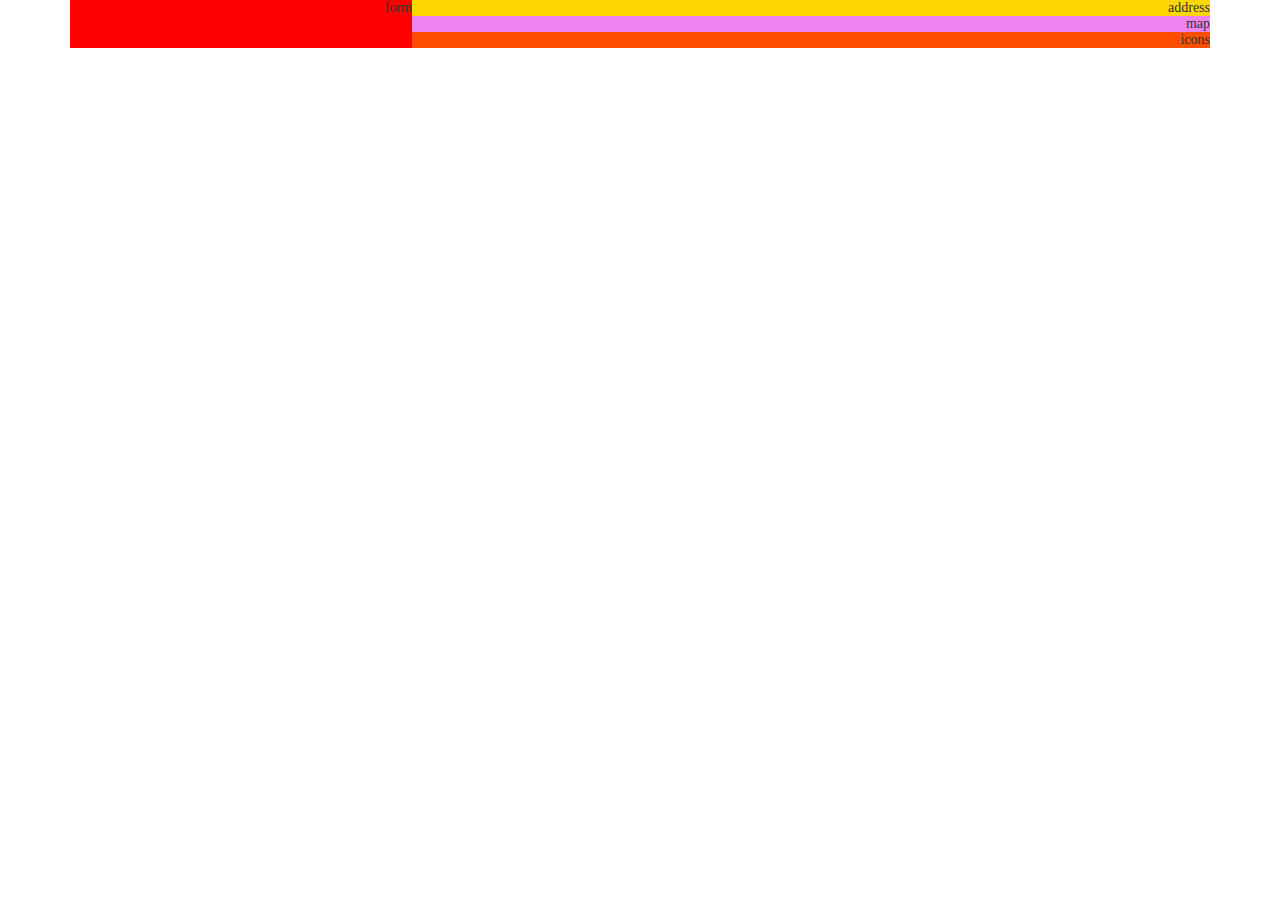
==== index.html @ a0e5b7f8 "contact-us layout  styled" ====
<!DOCTYPE html>
<html lang="en" dir="rtl">
  <head>
    <meta charset="UTF-8" />
    <meta http-equiv="X-UA-Compatible" content="IE=edge" />
    <meta name="viewport" content="width=device-width, initial-scale=1.0" />
    <link rel="stylesheet" href="./css/fonts.css" />
    <link rel="stylesheet" href="./css/style.css" />
    <title>TAPSI project</title>
  </head>
  <body>
    <section class="contact-us container">
      <div class="contact-us__form">form</div>
      <div class="contact-us__map">map</div>
      <div class="contact-us__address">address</div>
      <div class="contact-us__icons">icons</div>
    </section>
  </body>
</html>
---- css/fonts.css ----
@font-face {
    font-family: "vazir";
    font-weight: 400;
    font-style: normal;
    src: url("/assets/fonts/Vazir.woff") format("woff");
  }
  
  @font-face {
    font-family: "vazir";
    font-weight: 700;
    font-style: normal;
    src: url("/assets/fonts/Vazir-Bold.woff") format("woff");
  }

  body,button{
      font-weight: 'Vazir';
  }
---- css/style.css ----
/* RESET */
*,
*::after,
*::before {
  margin: 0;
  padding: 0;
  box-sizing: border-box;
}
:root {
  --color-navbar: #f8f8f8;
  --color-typography-logo: #545454;
  --color-primary: #ff5722;
  --color-primary-light: #ff7a50;
  --color-secondary-light: #fff6f2;
  --color-secondary-dark: #ffa589;
  --color-white: #ffffff;
  --color-body: #333333;
  --color-headings: #000000;
}
html {
  font-size: 62.5%;
}

/* UTILITY */
body {
  color: var(--color-body);
  font-size: 1.4rem;
}
h1,
h2,
h3 {
  color: var(--color-headings);
}
h1 {
  font-size: 2.5rem;
}
h2 {
  font-size: 2.2rem;
}
@media (min-width: 1024) {
  body {
    font-size: 1.8rem;
  }
  h1 {
    font-size: 5rem;
  }
  h2 {
    font-size: 2.5rem;
  }
}

/* BUTTONS */
.btn {
  outline: none;
  border: 0;
  font-size: 1.4rem;
  padding: 1.9rem 2.4rem;
  cursor: pointer;
  border-radius: 8px;
  text-align: center;
  white-space: nowrap;
}
.btn--primary {
  background-color: var(--color-primary);
  color: var(--color-white);
}
.btn--secondary {
  background-color: var(--color-secondary-dark);
  color: var(--color-white);
}
.btn--block {
  width: 100%;
  font-size: 1.6rem;
}

@media screen and (min-width: 1024px) {
  .btn {
    font-size: 1.6rem;
  }
  .btn--block {
    font-size: 1.8rem;
  }
}

/* BADGE */
.badge {
  display: inline-block;
  font-size: 1.2rem;
  font-weight: 500;
  border: 2px solid;
  border-radius: 32px;
  padding: 1rem 1.5rem;
  line-height: 2rem;
  text-align: right;
  text-transform: uppercase;
}
.badge--primary {
  background-color: #fe4e00;
  color: var(--color-white);
  border-color: #ff7a50;
}
.badge--secondary {
  background-color: #fff6f2;
  color: var(--color-primary);
  border-color: #fe4e00;
}

@media screen and (min-width: 1024px) {
  .badge {
    font-size: 1.4rem;
  }
}

/* LISTS */
.list {
  list-style: none;
  font-family: 'vazir';
}
.list--inline .list__item {
  display: inline-block;
  font-size: 1.5rem;
  text-align: right;
  color: #545454;
  font-weight: 700;
  line-height: 2.1rem;
  margin-left: 2rem;
}

/* .list--tick .list__item::before{
    content: '';
    background: url(../assets/images/Tick-Square.svg) no-repeat;
    height: 20px;
    width: 20px;
    padding-right: 3rem;
} */

.list--tick .list__item {
  font-size: 1.8rem;
  color: #444242;
  text-align: right;
  font-weight: 500;
  line-height: 3.6rem;
  margin-bottom: 1.5rem;
  background: url(../assets/images/Tick-Square.svg) no-repeat right center;
  padding-right: 3rem;
}
@media screen and (min-width: 1024px) {
  .list--tick .list__item {
    margin-bottom: 2rem;
  }
}

/* PLANS */
.block-plan {
  display: grid;
  gap: 10.8rem 5rem;
  justify-content: center;
  grid-template-columns: repeat(auto-fit, minmax(250px, 320px));
  margin-top: 5rem;
}
.plan {
  transition: all 0.3s ease-in;
}
.plan--papular {
  margin-top: -30px;
}
.plan:hover {
  transform: scale(1.05);
}

.plan--primary .card__header {
  background-color: var(--color-primary-light);
}

.card {
  border-radius: 20px;
  overflow: hidden;
  font-family: 'vazir';
  line-height: 3.6rem;
}
.card__header,
.card__body {
  padding: 3.4rem 2.2rem;
}
.card__header {
  background-color: var(--color-secondary-dark);
  color: var(--color-white);
}
.card__body {
  background-color: var(--color-secondary-light);
}
.card__body .btn {
  margin-top: 10rem;
}

.plan__introduction {
  display: flex;
  justify-content: space-between;
  margin-bottom: 1rem;
}
.plan__name {
  font-size: 1.8rem;
}
.plan__price {
  font-size: 3rem;
}
.plan__billing-cycle {
  font-size: 1.4rem;
}
.plan__description {
  display: block;
  margin-top: 2rem;
  font-size: 1.8rem;
}

/* container */
.container {
  max-width: 1140px;
  margin: 0 auto;
}

/* feature */
.feature {
  display: grid;
  font-family: 'vazir';
  text-align: right;
}
.feature__title {
  font-weight: 700;
  line-height: 3.1rem;
  margin-bottom: 2rem;
}
.feature__text {
  font-weight: 400;
  line-height: 2.8rem;
}
.feature__detail {
  margin-top: 3.8rem;
  height: 100%;
}
.feature__detail .btn {
  padding: 1.6rem 3rem;
  margin-top: 2.5rem;
}
.feature__image {
  display: flex;
  justify-content: center;
}
.feature__image > img {
  width: 70%;
  height: auto;
}
@media screen and (min-width: 1024px) {
  .feature {
    grid-template-columns: repeat(2, 1fr);
    column-gap: 1.1rem;
  }
  .feature__detail {
    margin: 0;
    order: 1;
    display: flex;
    justify-content: center;
    flex-direction: column;
  }
  .feature__title {
    line-height: 5rem;
    margin-bottom: 2rem;
  }
  .feature__text {
    font-weight: 500;
    line-height: 3.6rem;
  }
  .feature__image {
    order: 2;
  }
  .feature__image > img {
    width: 100%;
    height: auto;
  }
  .feature__detail .btn {
    width: 50%;
  }
}

/* contact us */
.contact-us {
  display: grid;
  background-color: #ccc;
  grid-template-rows: 1fr 1fr;
  grid-template-areas:
    'icons'
    'address'
    'form';
}
.contact-us__form {
  background-color: red;
  grid-area: form;
}
.contact-us__map {
  background-color: violet;
  display: none;
  grid-area: map;
}
.contact-us__icons {
  background-color: #fe4e00;
  grid-area: icons;
}
.contact-us__address {
  background-color: gold;
  grid-area: address;
}

@media screen and (min-width: 1024px) {
  .contact-us {
    grid-template-columns: 70fr 30fr;
    grid-template-areas:
      'address form'
      'map form'
      'icons form';
  }
  .contact-us__map {
    display: block;
  }
}
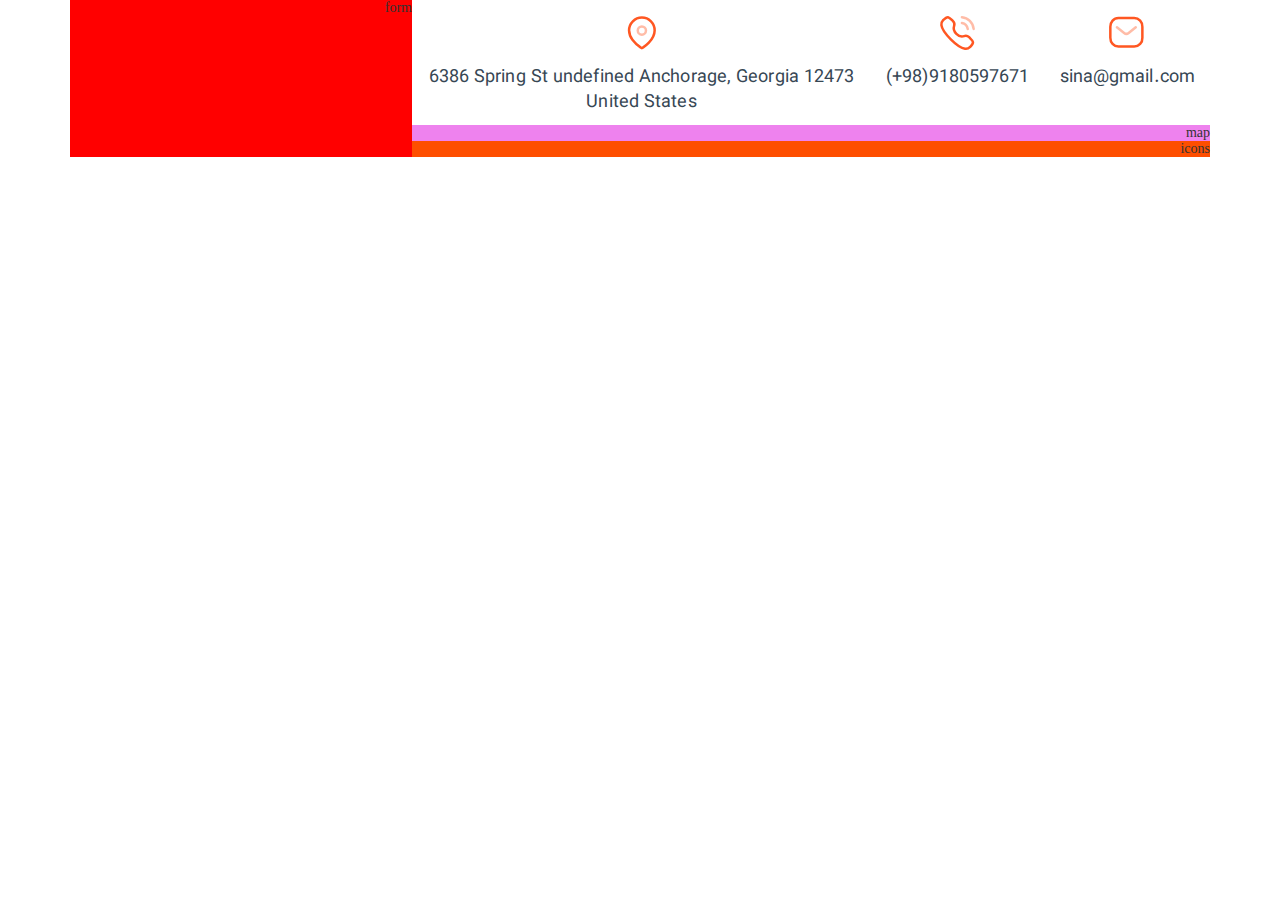
==== commit 536353a2: "contact-us__icons  styled" ====
--- a/index.html
+++ b/index.html
@@ -12,8 +12,38 @@
     <section class="contact-us container">
       <div class="contact-us__form">form</div>
       <div class="contact-us__map">map</div>
-      <div class="contact-us__address">address</div>
-      <div class="contact-us__icons">icons</div>
+      <div class="contact-us__icons">
+        <div class="icon-holder">
+          <span class="icon-container">
+            <svg class="icon">
+              <use xlink:href="./assets/images/svg-sprite.svg#Message"></use>
+            </svg>
+          </span>
+          <span class="icon-holder__label">sina@gmail.com</span>
+        </div>
+
+        <div class="icon-holder">
+          <span class="icon-container">
+            <svg class="icon">
+              <use xlink:href="./assets/images/svg-sprite.svg#Calling"></use>
+            </svg>
+          </span>
+          <span dir="ltr" class="icon-holder__label">(+98)9180597671</span>
+        </div>
+
+        <div class="icon-holder">
+          <span class="icon-container">
+            <svg class="icon">
+              <use xlink:href="./assets/images/svg-sprite.svg#Location"></use>
+            </svg>
+          </span>
+          <span dir="ltr" class="icon-holder__label"
+            >6386 Spring St undefined Anchorage, Georgia 12473 United
+            States</span
+          >
+        </div>
+      </div>
+      <div class="contact-us__socials">icons</div>
     </section>
   </body>
 </html>
--- a/css/fonts.css
+++ b/css/fonts.css
@@ -1,17 +1,32 @@
 @font-face {
-    font-family: "vazir";
-    font-weight: 400;
-    font-style: normal;
-    src: url("/assets/fonts/Vazir.woff") format("woff");
-  }
-  
-  @font-face {
-    font-family: "vazir";
-    font-weight: 700;
-    font-style: normal;
-    src: url("/assets/fonts/Vazir-Bold.woff") format("woff");
-  }
+  font-family: 'vazir';
+  font-weight: 400;
+  font-style: normal;
+  src: url('/assets/fonts/Vazir.woff') format('woff');
+}
 
-  body,button{
-      font-weight: 'Vazir';
-  }+@font-face {
+  font-family: 'vazir';
+  font-weight: 700;
+  font-style: normal;
+  src: url('/assets/fonts/Vazir-Bold.woff') format('woff');
+}
+
+body,
+button {
+  font-weight: 'Vazir';
+}
+@font-face {
+  font-family: 'Graphik Web Regular';
+  src: url('//db.onlinewebfonts.com/t/105007d99d9df64c50cc24d696d79555.eot');
+  src: url('//db.onlinewebfonts.com/t/105007d99d9df64c50cc24d696d79555.eot?#iefix')
+      format('embedded-opentype'),
+    url('//db.onlinewebfonts.com/t/105007d99d9df64c50cc24d696d79555.woff2')
+      format('woff2'),
+    url('//db.onlinewebfonts.com/t/105007d99d9df64c50cc24d696d79555.woff')
+      format('woff'),
+    url('//db.onlinewebfonts.com/t/105007d99d9df64c50cc24d696d79555.ttf')
+      format('truetype'),
+    url('//db.onlinewebfonts.com/t/105007d99d9df64c50cc24d696d79555.svg#Graphik Web Regular')
+      format('svg');
+}
--- a/css/style.css
+++ b/css/style.css
@@ -285,11 +285,11 @@
 /* contact us */
 .contact-us {
   display: grid;
-  background-color: #ccc;
-  grid-template-rows: 1fr 1fr;
+  background-color: var(--color-white);
+  grid-template-columns: 1fr;
   grid-template-areas:
+    'social'
     'icons'
-    'address'
     'form';
 }
 .contact-us__form {
@@ -301,24 +301,75 @@
   display: none;
   grid-area: map;
 }
+.contact-us__socials {
+  background-color: #fe4e00;
+  grid-area: social;
+}
 .contact-us__icons {
-  background-color: #fe4e00;
+  display: flex;
+  flex-direction: column;
   grid-area: icons;
 }
-.contact-us__address {
-  background-color: gold;
-  grid-area: address;
+.icon-holder {
+  display: flex;
+  flex-direction: row-reverse;
+  justify-content: end;
+  align-items: center;
+}
+.icon-holder__label {
+  margin-left: 1rem;
+  font-size: 1.6rem;
+  line-height: 2.3rem;
+  font-family: 'Graphik Web Regular';
+  letter-spacing: 0.1px;
+  color: #374754;
 }
 
 @media screen and (min-width: 1024px) {
   .contact-us {
     grid-template-columns: 70fr 30fr;
     grid-template-areas:
-      'address form'
+      'icons form'
       'map form'
-      'icons form';
+      'social form';
   }
   .contact-us__map {
     display: block;
   }
-}
+
+  .contact-us__icons {
+    flex-direction: row;
+    justify-content: space-between;
+  }
+  .icon-holder {
+    flex-direction: column;
+    justify-content: center;
+    align-items: center;
+  }
+  .icon-holder__label {
+    margin-left: 0;
+    font-size: 1.8rem;
+    line-height: 2.5rem;
+    font-family: 'Vazir';
+    text-align: center;
+    min-height: 6rem;
+    padding: 0 1.5rem;
+  }
+}
+
+/* icons */
+
+.icon {
+  height: 40px;
+  width: 40px;
+}
+.icon-container {
+  display: flex;
+  justify-content: center;
+  align-items: center;
+  height: 65px;
+  width: 65px;
+  border-radius: 100%;
+  cursor: pointer;
+  background-color: var(--color-white);
+}
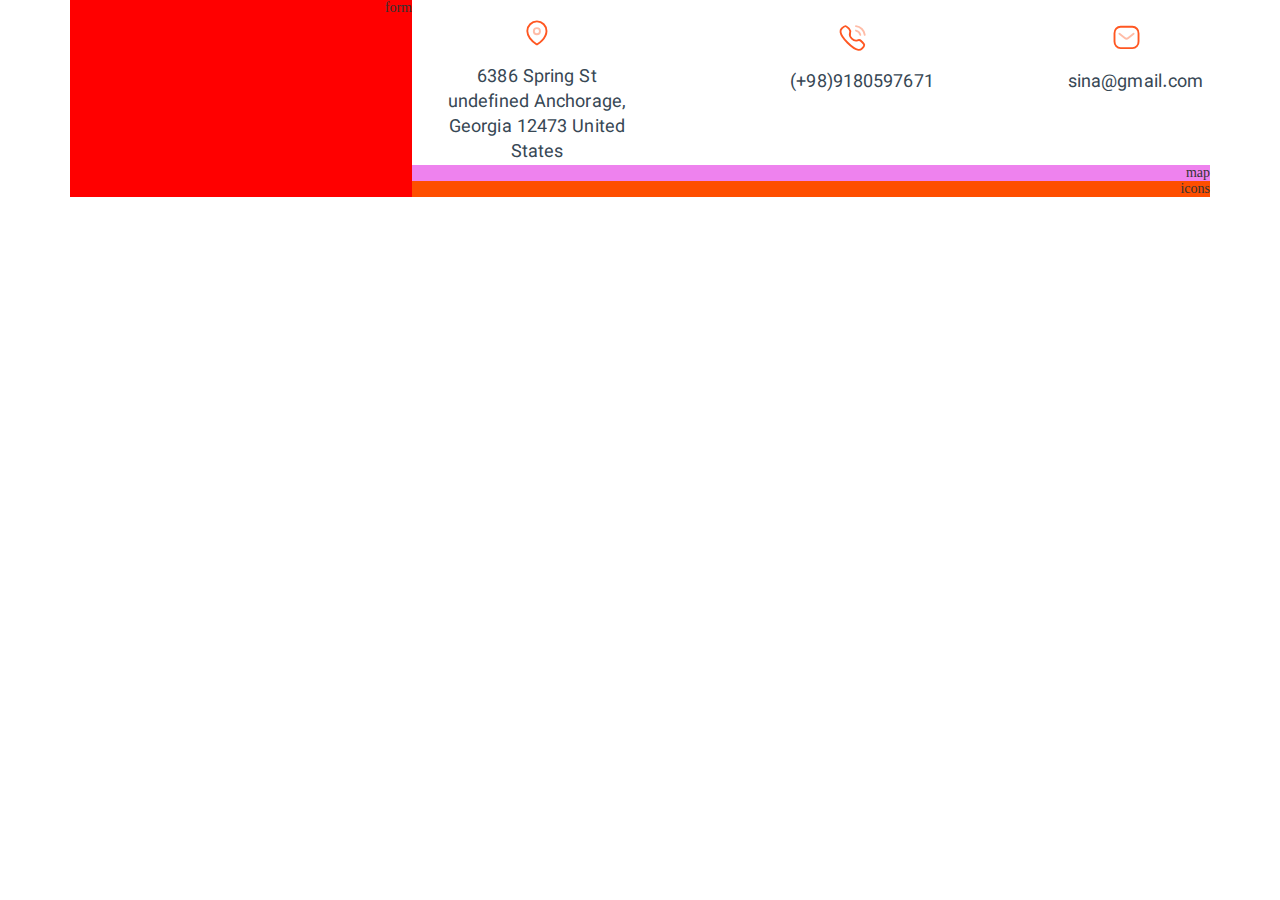
==== commit 66e87da4: "contact-us__icons  styled 2" ====
--- a/index.html
+++ b/index.html
@@ -19,7 +19,7 @@
               <use xlink:href="./assets/images/svg-sprite.svg#Message"></use>
             </svg>
           </span>
-          <span class="icon-holder__label">sina@gmail.com</span>
+          <span class="icon-holder__label" dir="ltr" >sina@gmail.com</span>
         </div>
 
         <div class="icon-holder">
--- a/css/style.css
+++ b/css/style.css
@@ -318,6 +318,7 @@
 }
 .icon-holder__label {
   margin-left: 1rem;
+  width: 90%;
   font-size: 1.6rem;
   line-height: 2.3rem;
   font-family: 'Graphik Web Regular';
@@ -352,16 +353,18 @@
     line-height: 2.5rem;
     font-family: 'Vazir';
     text-align: center;
-    min-height: 6rem;
+    min-height: 9rem;
     padding: 0 1.5rem;
+    display: block;
+    max-width: 250px;
   }
 }
 
 /* icons */
 
 .icon {
-  height: 40px;
-  width: 40px;
+  height: 30px;
+  width: 30px;
 }
 .icon-container {
   display: flex;
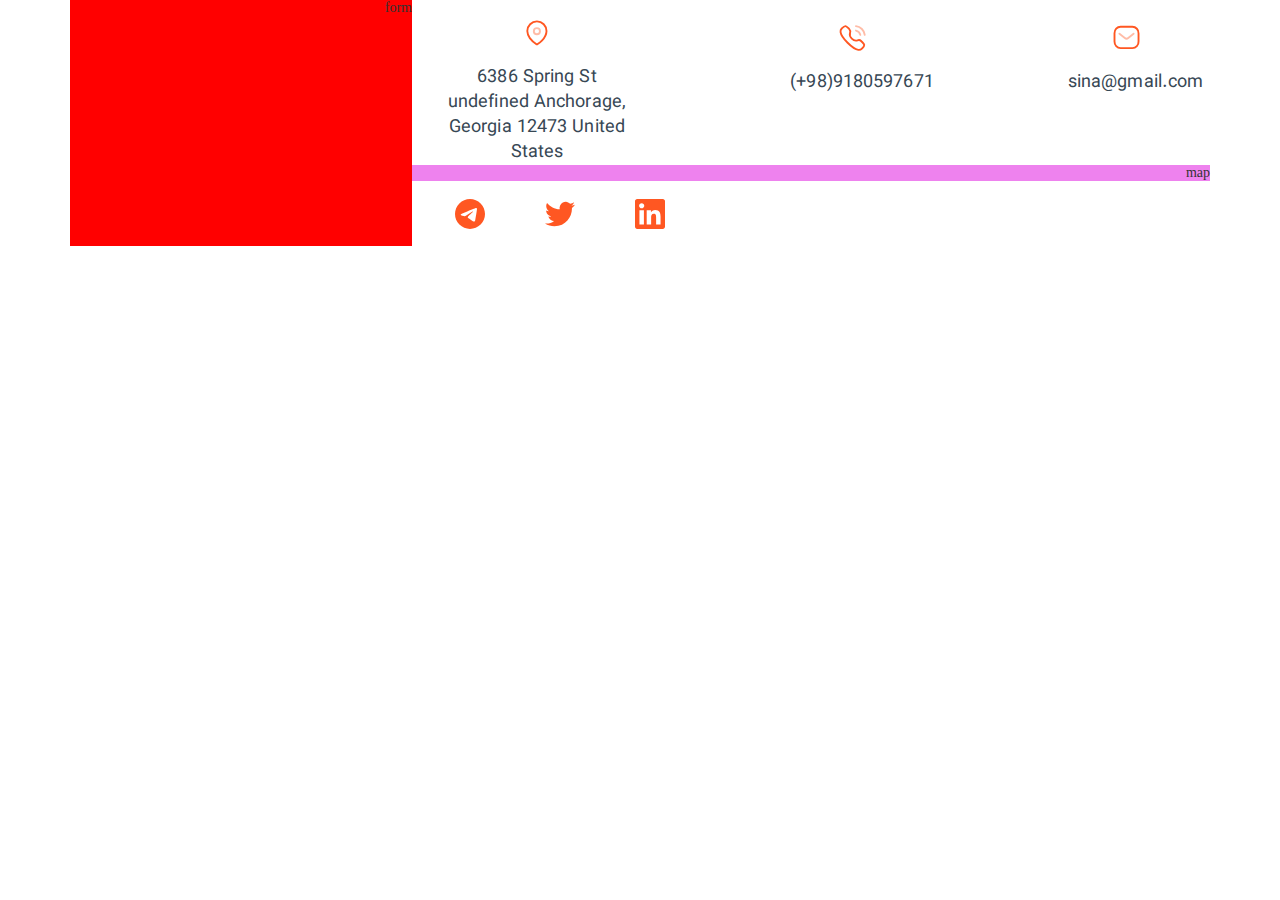
==== commit 4d74a9b8: "contact-us__socials  styled" ====
--- a/index.html
+++ b/index.html
@@ -19,7 +19,7 @@
               <use xlink:href="./assets/images/svg-sprite.svg#Message"></use>
             </svg>
           </span>
-          <span class="icon-holder__label" dir="ltr" >sina@gmail.com</span>
+          <span class="icon-holder__label" dir="ltr">sina@gmail.com</span>
         </div>
 
         <div class="icon-holder">
@@ -43,7 +43,21 @@
           >
         </div>
       </div>
-      <div class="contact-us__socials">icons</div>
+      <div class="contact-us__socials">
+        <span class="icon-container">
+          <svg class="icon">
+            <use xlink:href="./assets/images/svg-sprite.svg#linkedin"></use>
+          </svg> </span
+        ><span class="icon-container">
+          <svg class="icon">
+            <use xlink:href="./assets/images/svg-sprite.svg#twitter"></use>
+          </svg> </span
+        ><span class="icon-container">
+          <svg class="icon">
+            <use xlink:href="./assets/images/svg-sprite.svg#telegram"></use>
+          </svg>
+        </span>
+      </div>
     </section>
   </body>
 </html>
--- a/css/style.css
+++ b/css/style.css
@@ -301,9 +301,15 @@
   display: none;
   grid-area: map;
 }
+
 .contact-us__socials {
-  background-color: #fe4e00;
   grid-area: social;
+  display: flex;
+  justify-content: center;
+  margin-bottom: 8rem;
+}
+.contact-us__socials .icon-container {
+  margin-left: 2.5rem;
 }
 .contact-us__icons {
   display: flex;
@@ -358,6 +364,13 @@
     display: block;
     max-width: 250px;
   }
+
+  .contact-us__socials {
+    grid-area: social;
+    display: flex;
+    justify-content: flex-end;
+    margin-bottom: 0;
+  }
 }
 
 /* icons */
@@ -374,5 +387,5 @@
   width: 65px;
   border-radius: 100%;
   cursor: pointer;
-  background-color: var(--color-white);
-}
+  background-color: transparent;
+}
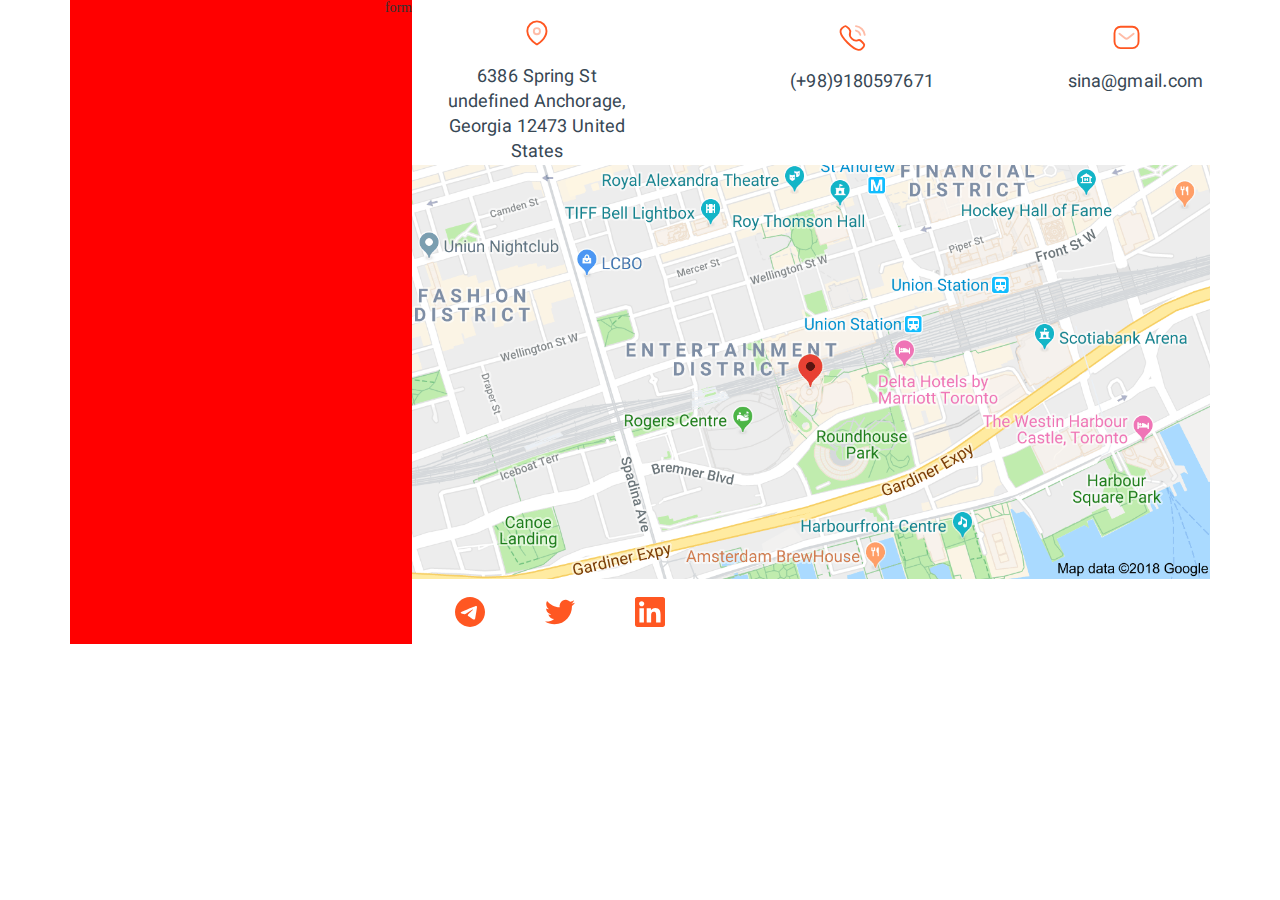
==== commit bbf4922f: "contact-us__map  styled" ====
--- a/index.html
+++ b/index.html
@@ -11,7 +11,9 @@
   <body>
     <section class="contact-us container">
       <div class="contact-us__form">form</div>
-      <div class="contact-us__map">map</div>
+      <div class="contact-us__map">
+        <img src="./assets/images/map.png" alt="" />
+      </div>
       <div class="contact-us__icons">
         <div class="icon-holder">
           <span class="icon-container">
--- a/css/style.css
+++ b/css/style.css
@@ -297,7 +297,6 @@
   grid-area: form;
 }
 .contact-us__map {
-  background-color: violet;
   display: none;
   grid-area: map;
 }
@@ -341,7 +340,13 @@
       'social form';
   }
   .contact-us__map {
-    display: block;
+    display: flex;
+    justify-content: center;
+    justify-items: center;
+  }
+  .contact-us__map img{
+    width: 100%;
+    height: auto;
   }
 
   .contact-us__icons {
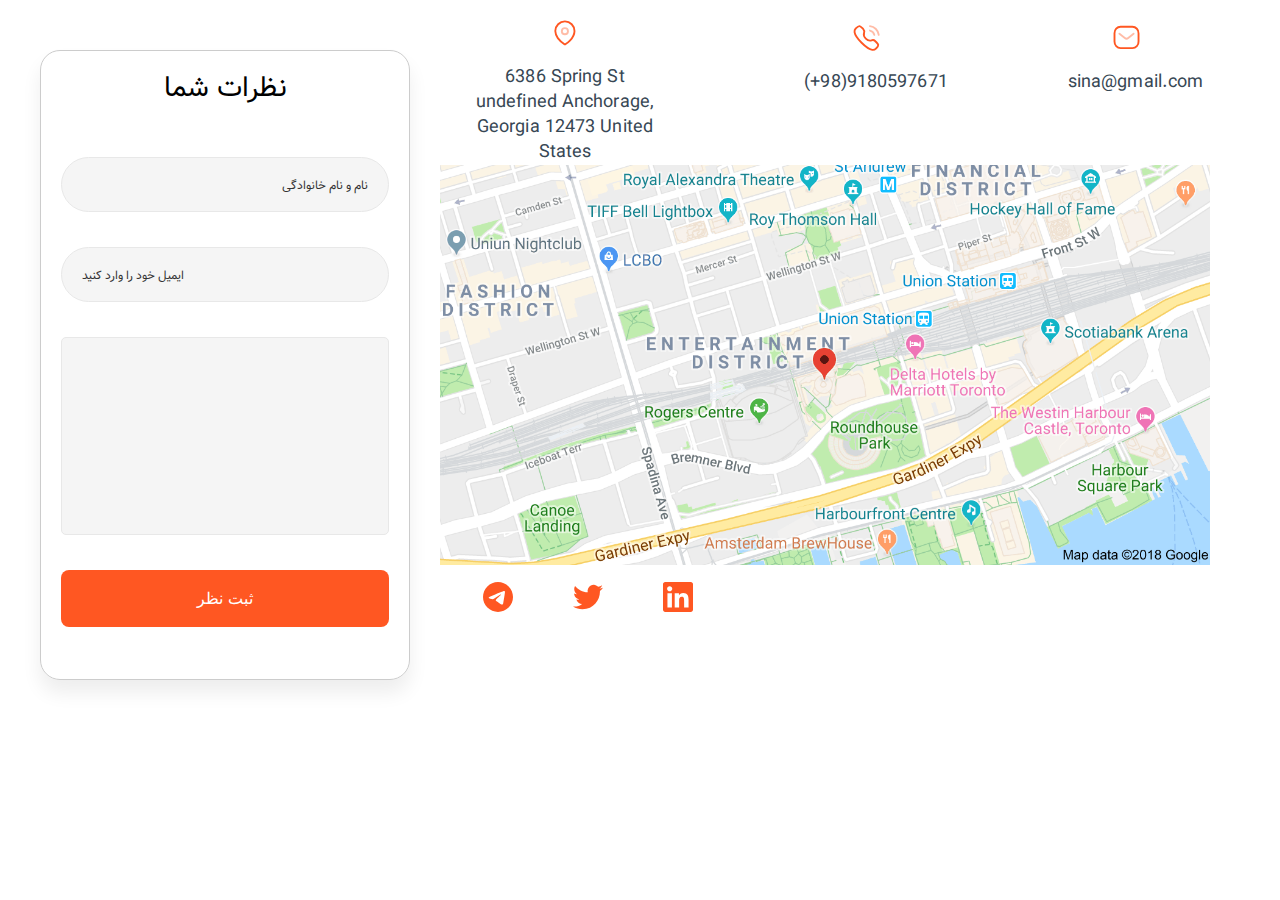
==== commit 2b1619bd: "contact-us__form  styled" ====
--- a/index.html
+++ b/index.html
@@ -10,7 +10,21 @@
   </head>
   <body>
     <section class="contact-us container">
-      <div class="contact-us__form">form</div>
+      <div class="contact-us__form">
+        <div class="form-wrapper">
+          <h3>نظرات شما</h3>
+          <form>
+            <input type="text" placeholder="نام و نام خانوادگی " />
+            <input
+              type="email"
+              placeholder="ایمیل خود را وارد کنید"
+              dir="ltr"
+            />
+            <textarea name="" id="" cols="30" rows="10"></textarea>
+            <button type="submit" class="btn btn--primary">ثبت نظر</button>
+          </form>
+        </div>
+      </div>
       <div class="contact-us__map">
         <img src="./assets/images/map.png" alt="" />
       </div>
--- a/css/style.css
+++ b/css/style.css
@@ -293,7 +293,6 @@
     'form';
 }
 .contact-us__form {
-  background-color: red;
   grid-area: form;
 }
 .contact-us__map {
@@ -344,7 +343,7 @@
     justify-content: center;
     justify-items: center;
   }
-  .contact-us__map img{
+  .contact-us__map img {
     width: 100%;
     height: auto;
   }
@@ -394,3 +393,61 @@
   cursor: pointer;
   background-color: transparent;
 }
+
+.form-wrapper {
+  padding: 2rem;
+  height: 100%;
+  width: 100%;
+  border-radius: 20px;
+  border: 1px solid #ccc;
+  margin-top: 5rem;
+  box-shadow: 0px 13px 19px rgba(0, 0, 0, 0.07);
+  
+}
+.form-wrapper h3 {
+  text-align: center;
+  font-weight: 500;
+  font-size: 28px;
+  line-height: 36px;
+  font-family: 'Vazir';
+  margin-bottom: 5rem;
+}
+
+.form-wrapper form {
+  display: flex;
+  height: 80%;
+  flex-direction: column;
+  justify-content: space-between;
+}
+.form-wrapper input {
+  padding: 1.9rem 2rem;
+  border-radius: 39px;
+  background: #f5f5f5;
+  border: 1px solid #e8e8e8;
+}
+::placeholder {
+  font-size: 1.2rem;
+  color: #333;
+  font-family: 'Vazir';
+}
+.form-wrapper textarea {
+  resize: none;
+  background: #f5f5f5;
+  border: 1px solid #e8e8e8;
+  padding: 23px 20px;
+  border-radius: 5px;
+}
+.form-wrapper input,
+.form-wrapper textarea {
+  margin-bottom: 2.5rem;
+}
+.form-wrapper form input:focus,
+.form-wrapper form textarea:focus {
+  border: 1px solid var(--color-primary);
+  outline: none;
+}
+@media screen and (min-width: 1024px) {
+  .form-wrapper{
+    margin-right: 30px;
+  }
+}
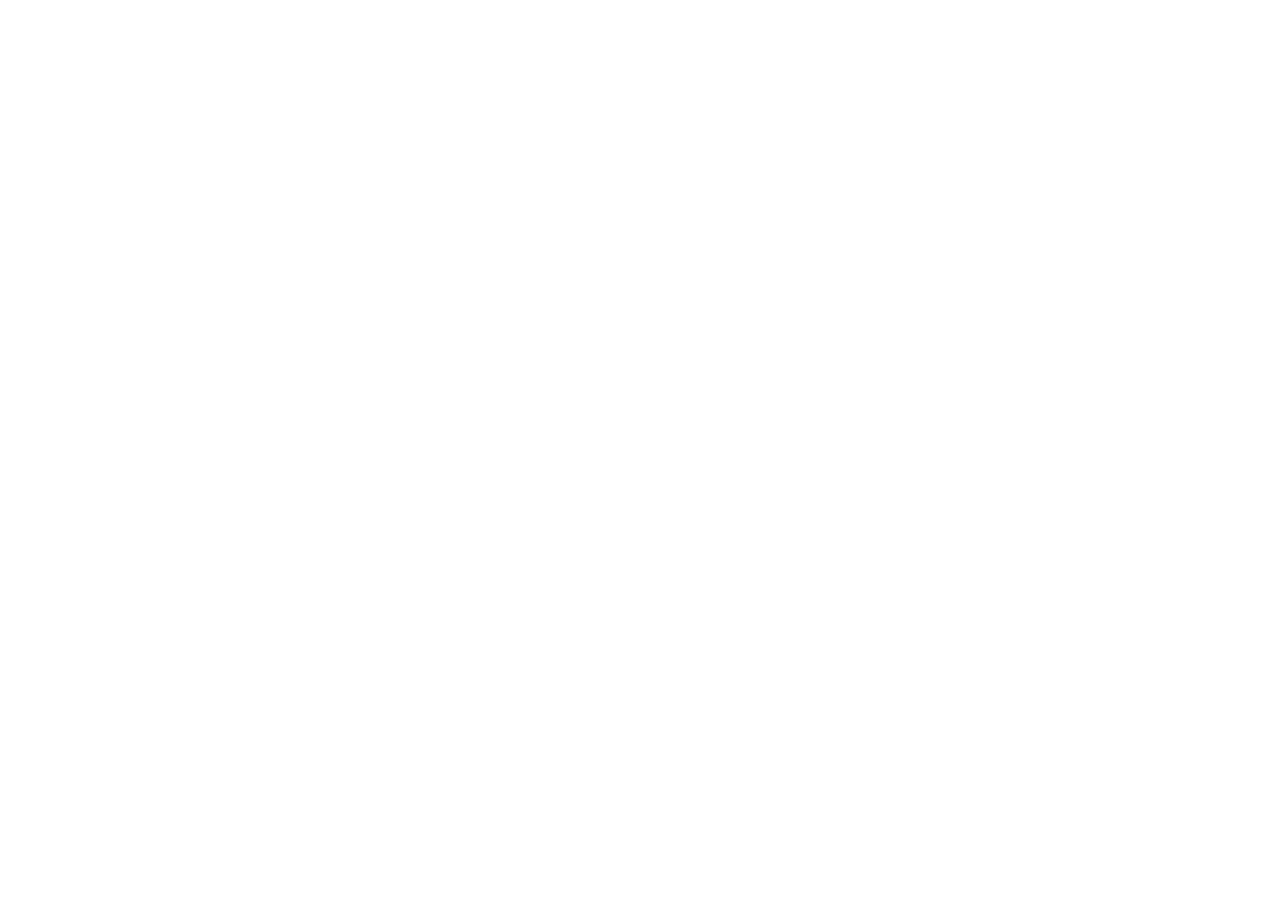
==== commit 80005700: "contact-us__form  module sperated" ====
--- a/index.html
+++ b/index.html
@@ -8,72 +8,5 @@
     <link rel="stylesheet" href="./css/style.css" />
     <title>TAPSI project</title>
   </head>
-  <body>
-    <section class="contact-us container">
-      <div class="contact-us__form">
-        <div class="form-wrapper">
-          <h3>نظرات شما</h3>
-          <form>
-            <input type="text" placeholder="نام و نام خانوادگی " />
-            <input
-              type="email"
-              placeholder="ایمیل خود را وارد کنید"
-              dir="ltr"
-            />
-            <textarea name="" id="" cols="30" rows="10"></textarea>
-            <button type="submit" class="btn btn--primary">ثبت نظر</button>
-          </form>
-        </div>
-      </div>
-      <div class="contact-us__map">
-        <img src="./assets/images/map.png" alt="" />
-      </div>
-      <div class="contact-us__icons">
-        <div class="icon-holder">
-          <span class="icon-container">
-            <svg class="icon">
-              <use xlink:href="./assets/images/svg-sprite.svg#Message"></use>
-            </svg>
-          </span>
-          <span class="icon-holder__label" dir="ltr">sina@gmail.com</span>
-        </div>
-
-        <div class="icon-holder">
-          <span class="icon-container">
-            <svg class="icon">
-              <use xlink:href="./assets/images/svg-sprite.svg#Calling"></use>
-            </svg>
-          </span>
-          <span dir="ltr" class="icon-holder__label">(+98)9180597671</span>
-        </div>
-
-        <div class="icon-holder">
-          <span class="icon-container">
-            <svg class="icon">
-              <use xlink:href="./assets/images/svg-sprite.svg#Location"></use>
-            </svg>
-          </span>
-          <span dir="ltr" class="icon-holder__label"
-            >6386 Spring St undefined Anchorage, Georgia 12473 United
-            States</span
-          >
-        </div>
-      </div>
-      <div class="contact-us__socials">
-        <span class="icon-container">
-          <svg class="icon">
-            <use xlink:href="./assets/images/svg-sprite.svg#linkedin"></use>
-          </svg> </span
-        ><span class="icon-container">
-          <svg class="icon">
-            <use xlink:href="./assets/images/svg-sprite.svg#twitter"></use>
-          </svg> </span
-        ><span class="icon-container">
-          <svg class="icon">
-            <use xlink:href="./assets/images/svg-sprite.svg#telegram"></use>
-          </svg>
-        </span>
-      </div>
-    </section>
-  </body>
+  <body></body>
 </html>
--- a/css/style.css
+++ b/css/style.css
@@ -291,6 +291,7 @@
     'social'
     'icons'
     'form';
+  gap: 3rem 4rem;
 }
 .contact-us__form {
   grid-area: form;
@@ -298,6 +299,7 @@
 .contact-us__map {
   display: none;
   grid-area: map;
+  border-radius: 20px;
 }
 
 .contact-us__socials {
@@ -305,6 +307,8 @@
   display: flex;
   justify-content: center;
   margin-bottom: 8rem;
+  box-shadow: 0 10px 30px rgba(0, 0, 0, 0.06);
+  border-radius: 20px;
 }
 .contact-us__socials .icon-container {
   margin-left: 2.5rem;
@@ -313,6 +317,8 @@
   display: flex;
   flex-direction: column;
   grid-area: icons;
+  box-shadow: 0 10px 30px rgba(0, 0, 0, 0.06);
+  border-radius: 20px;
 }
 .icon-holder {
   display: flex;
@@ -402,7 +408,6 @@
   border: 1px solid #ccc;
   margin-top: 5rem;
   box-shadow: 0px 13px 19px rgba(0, 0, 0, 0.07);
-  
 }
 .form-wrapper h3 {
   text-align: center;
@@ -447,7 +452,8 @@
   outline: none;
 }
 @media screen and (min-width: 1024px) {
-  .form-wrapper{
-    margin-right: 30px;
-  }
-}
+  .form-wrapper {
+    margin: 0;
+    /* margin-right: 30px; */
+  }
+}
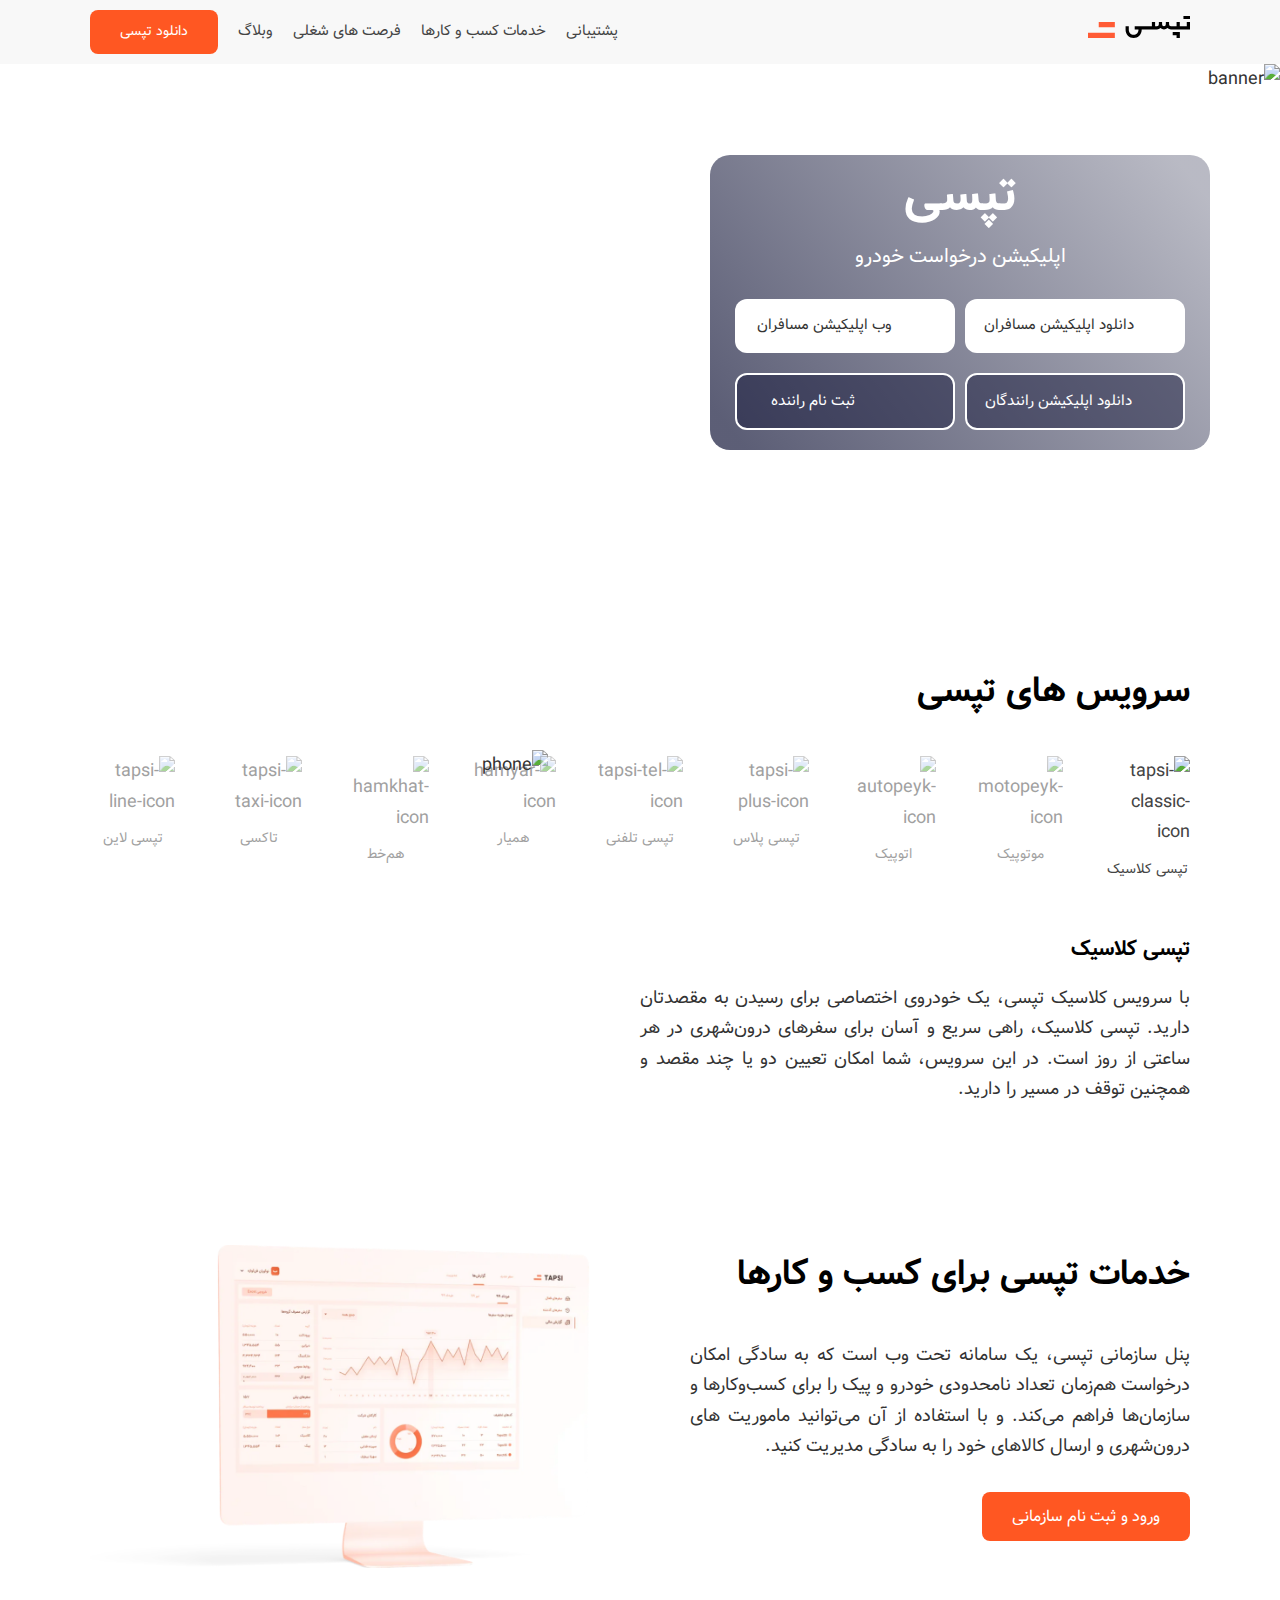
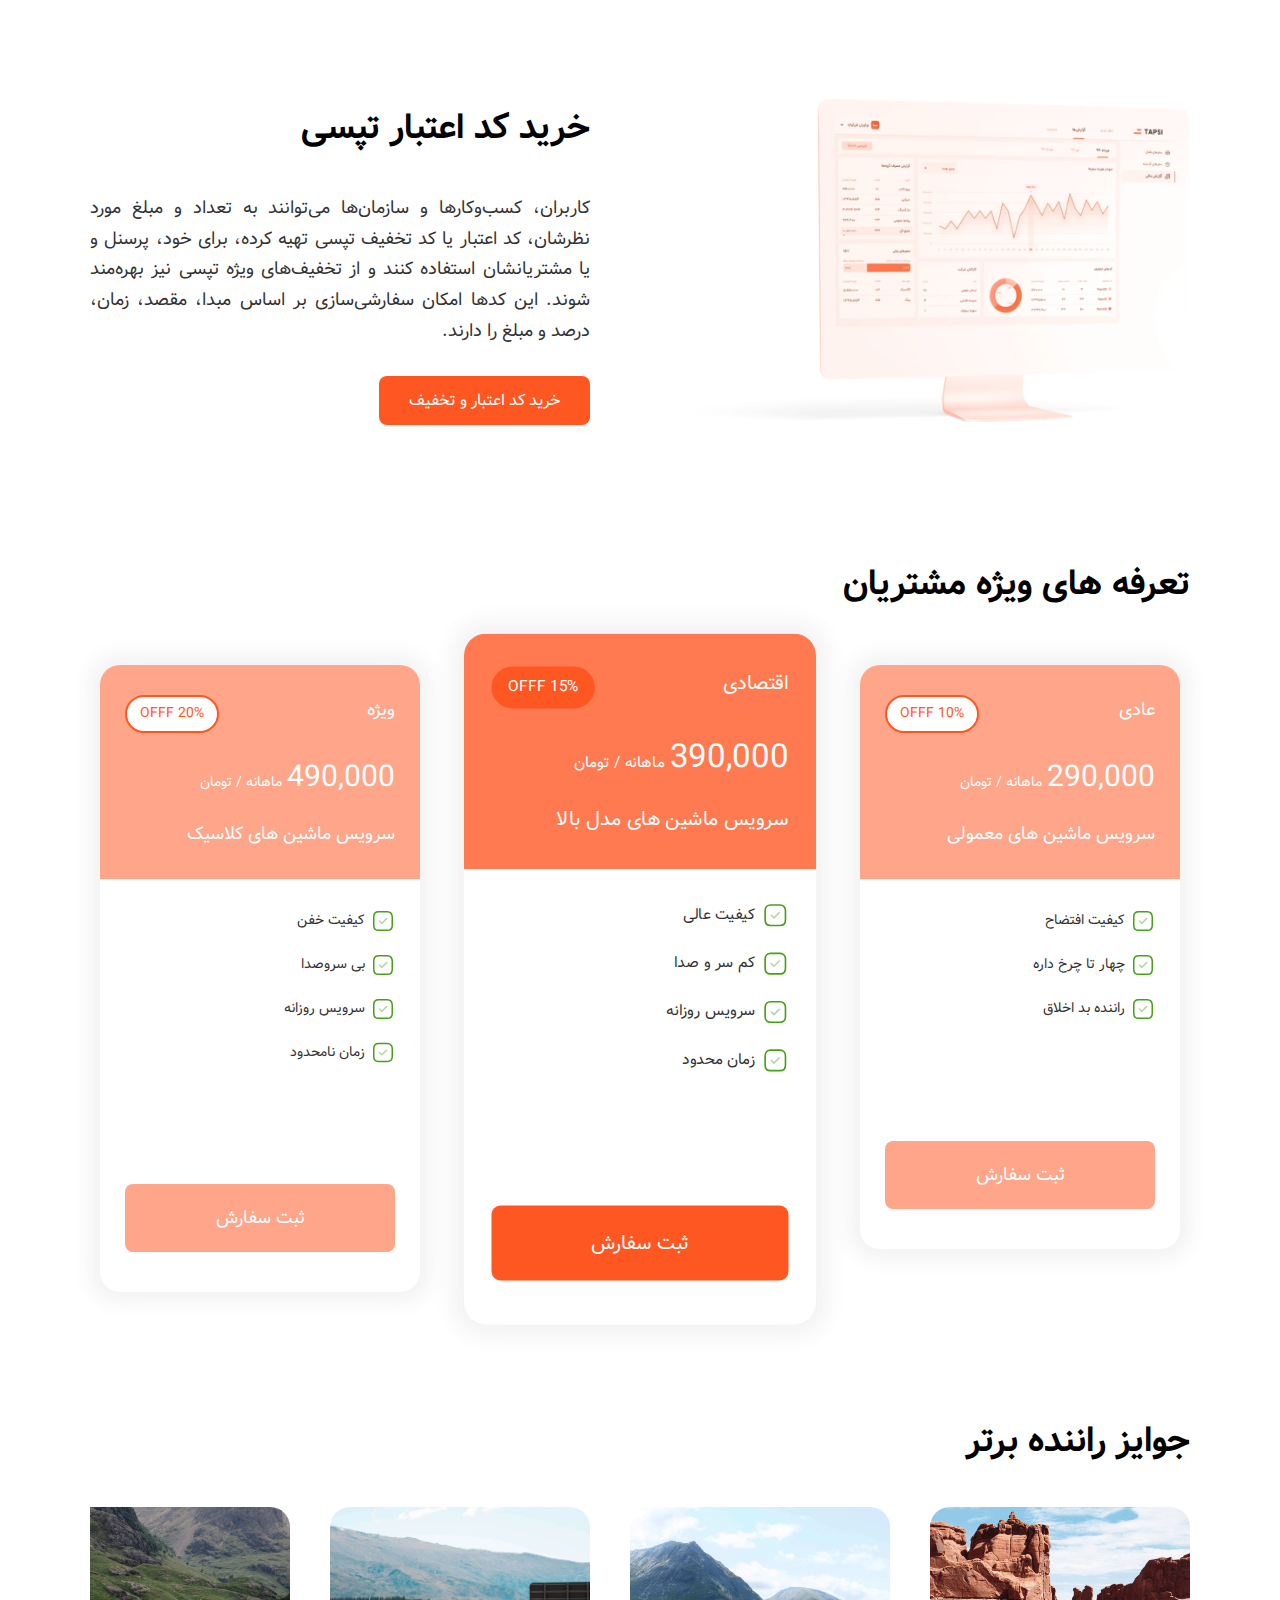
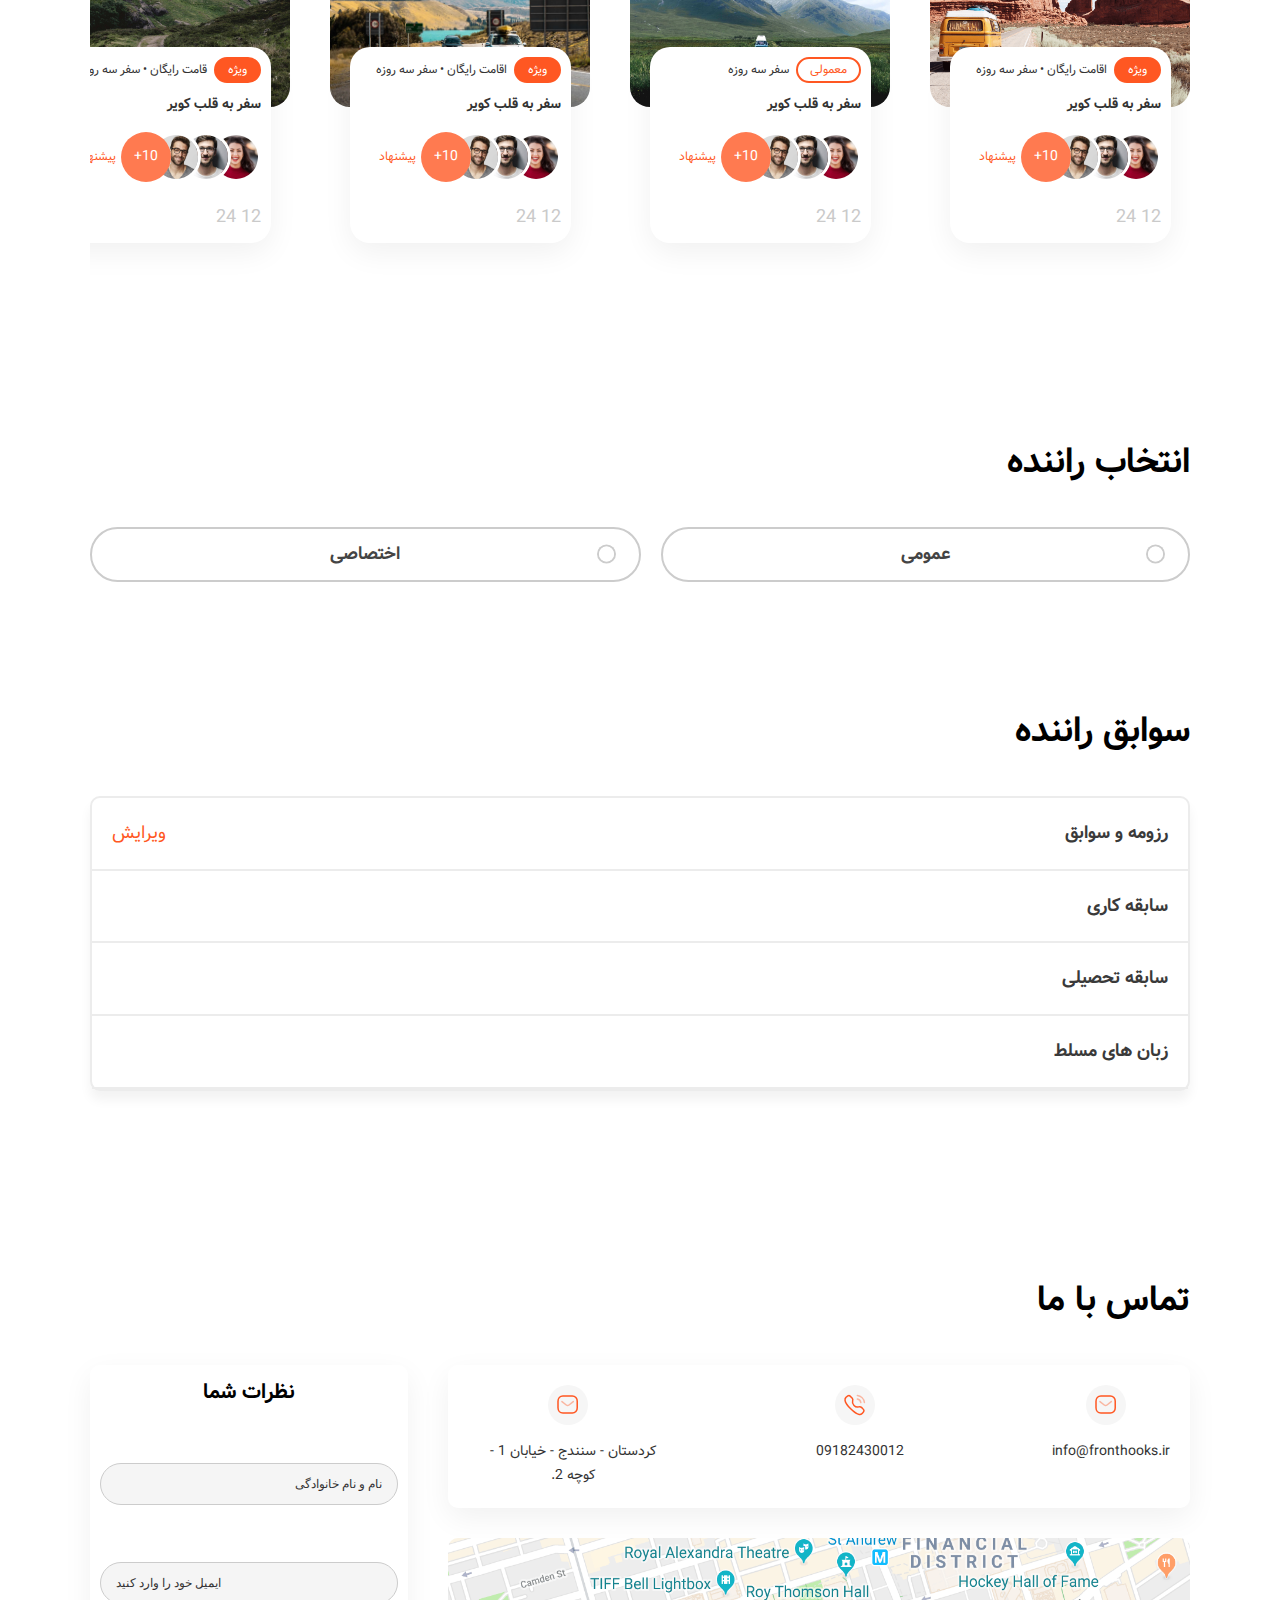
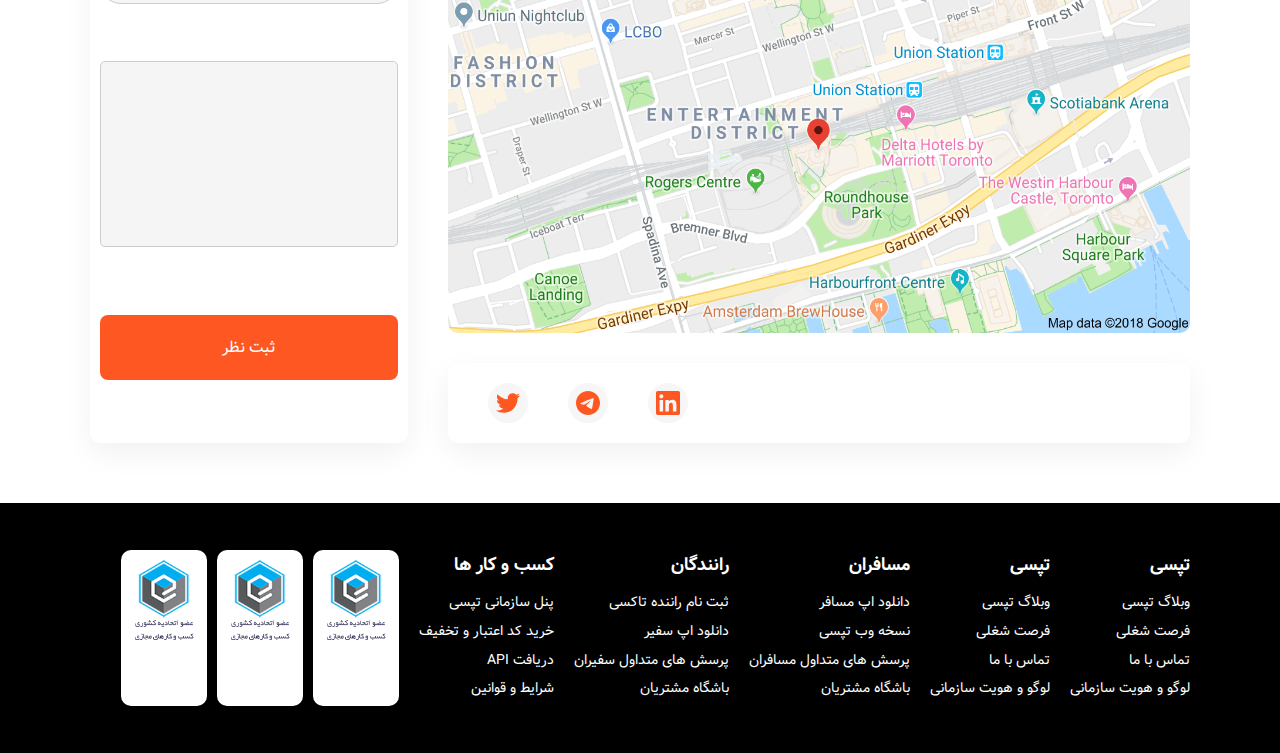
==== commit 059a0629: "final" ====
--- a/index.html
+++ b/index.html
@@ -6,7 +6,778 @@
     <meta name="viewport" content="width=device-width, initial-scale=1.0" />
     <link rel="stylesheet" href="./css/fonts.css" />
     <link rel="stylesheet" href="./css/style.css" />
-    <title>TAPSI project</title>
+    <title>Tapsi Demo | دوره حرفه ای طراحی وب رسپانسیو</title>
+    <meta
+      name="description"
+      content="این وبسایت توسط صاحب محمدی به عنوان دوره طراحی حرفه ای رسپانسیو وب آماده شده است"
+    />
+    <meta property="og:title" content="دوره حرفه ای طراحی وب رسپانسیو" />
+    <meta
+      property="og:description"
+      content="این وبسایت توسط صاحب محمدی به عنوان دوره حرفه ای طراحی وب رسپانسیو آماده شده است"
+    />
+    <link
+      rel="stylesheet"
+      href="https://cdnjs.cloudflare.com/ajax/libs/font-awesome/6.0.0-beta2/css/all.min.css"
+      integrity="sha512-YWzhKL2whUzgiheMoBFwW8CKV4qpHQAEuvilg9FAn5VJUDwKZZxkJNuGM4XkWuk94WCrrwslk8yWNGmY1EduTA=="
+      crossorigin="anonymous"
+      referrerpolicy="no-referrer"
+    />
   </head>
-  <body></body>
+  <body>
+    <header class="main-header">
+      <nav class="nav container">
+        <a href="#">
+          <img src="/assets/images/logo.svg" alt="" />
+        </a>
+        <div class="nav__toggler">
+          <div class="bar bar-one"></div>
+          <div class="bar bar-two"></div>
+          <div class="bar bar-three"></div>
+        </div>
+        <ul class="list nav__list">
+          <li class="nav__item"><a href="#">پشتیبانی</a></li>
+          <li class="nav__item"><a href="#">خدمات کسب و کارها</a></li>
+          <li class="nav__item"><a href="#">فرصت های شغلی</a></li>
+          <li class="nav__item"><a href="#">وبلاگ</a></li>
+          <li class="nav__item cta">
+            <a href="#" class="btn btn--primary btn--block">دانلود تپسی</a>
+          </li>
+        </ul>
+      </nav>
+    </header>
+    <section class="hero-section">
+      <picture>
+        <source
+          srcset="https://tapsi.ir/images/home/banner.webp"
+          type="image/webp"
+          media="(min-width: 768px)"
+        />
+        <source
+          srcset="https://tapsi.ir/images/home/banner.jpg"
+          type="image/jpg"
+          media="(min-width: 768px)"
+        />
+        <source
+          srcset="https://tapsi.ir/images/home/banner-mobile.webp"
+          type="image/webp"
+          media="(max-width: 768px)"
+        />
+        <source
+          srcset="https://tapsi.ir/images/home/banner-mobile.jpg"
+          type="image/jpg"
+          media="(max-width: 768px)"
+        />
+        <img
+          alt="banner"
+          src="https://tapsi.ir/images/home/banner.jpg"
+          class="banner-img"
+        />
+      </picture>
+      <picture>
+        <source
+          srcset="https://tapsi.ir/images/home/mockup-phone.webp"
+          type="image/webp"
+          media="(min-width: 1024px)"
+        />
+        <source
+          srcset="https://tapsi.ir/images/home/mockup-phone.png"
+          type="image/png"
+          media="(min-width: 1024px)"
+        />
+        <img alt="phone" class="banner-phone" />
+      </picture>
+      <div class="hero-wrapper container">
+        <div class="intro-btn">
+          <h1>تپسی</h1>
+          <h2>اپلیکیشن درخواست خودرو</h2>
+          <div class="intro-wrapper">
+            <div class="intro-btn__passenger">
+              <span class="icon">
+                <i class="fas fa-cloud-download-alt"></i>
+              </span>
+              <p>دانلود اپلیکیشن مسافران</p>
+            </div>
+            <div class="intro-btn__passenger">
+              <span class="icon">
+                <i class="fas fa-cloud-download-alt"></i>
+              </span>
+              <p>وب اپلیکیشن مسافران</p>
+            </div>
+            <div class="intro-btn__passenger driver-intro">
+              <span class="icon">
+                <i class="fas fa-cloud-download-alt"></i>
+              </span>
+              <p>دانلود اپلیکیشن رانندگان</p>
+            </div>
+            <div class="intro-btn__passenger driver-intro">
+              <span class="icon">
+                <i class="fas fa-car"></i>
+              </span>
+              <p>ثبت نام راننده</p>
+            </div>
+          </div>
+        </div>
+      </div>
+    </section>
+    <section class="services container block">
+      <h2 class="services__title block-heading">سرویس های تپسی</h2>
+      <div class="services__tabs">
+        <a class="tab active" data-tab-target="nav-classic-tab">
+          <img
+            src="https://tapsi.ir/images/home/cc-classic.png"
+            alt="tapsi-classic-icon"
+          />
+          <p>تپسی کلاسیک</p>
+        </a>
+        <a class="tab" data-tab-target="nav-motopeyk-tab">
+          <img
+            src="https://tapsi.ir/images/home/cc-motopeyk.png"
+            alt="motopeyk-icon"
+          />
+          <p>موتوپیک</p>
+        </a>
+        <a class="tab" data-tab-target="nav-autopeyk-tab">
+          <img
+            src="https://tapsi.ir/images/home/cc-autopeyk.png"
+            alt="autopeyk-icon"
+          />
+          <p>اتوپیک</p>
+        </a>
+        <a class="tab" data-tab-target="nav-plus-tab">
+          <img
+            src="https://tapsi.ir/images/home/cc-plus.png"
+            alt="tapsi-plus-icon"
+          />
+          <p>تپسی پلاس</p>
+        </a>
+        <a class="tab" data-tab-target="nav-tel-tab">
+          <img
+            src="https://tapsi.ir/images/home/cc-tel.png"
+            alt="tapsi-tel-icon"
+          />
+          <p>تپسی تلفنی</p>
+        </a>
+        <a class="tab" data-tab-target="nav-hamyar-tab">
+          <img
+            src="https://tapsi.ir/images/home/cc-hamyar.png"
+            alt="hamyar-icon"
+          />
+          <p>همیار</p>
+        </a>
+        <a class="tab" data-tab-target="nav-hamkhat-tab">
+          <img
+            src="https://tapsi.ir/images/home/cc-hamkhat.png"
+            alt="hamkhat-icon"
+          />
+          <p>هم&zwnj;خط</p>
+        </a>
+        <a class="tab" data-tab-target="nav-taxi-tab">
+          <img
+            src="https://tapsi.ir/images/home/cc-taxi.png"
+            alt="tapsi-taxi-icon"
+          />
+          <p>تاکسی</p>
+        </a>
+        <a class="tab" data-tab-target="nav-line-tab">
+          <img
+            src="https://tapsi.ir/images/home/cc-line.png"
+            alt="tapsi-line-icon"
+          />
+          <p>تپسی لاین</p>
+        </a>
+      </div>
+      <div class="container">
+        <div class="tab-content active" id="nav-classic-tab">
+          <div class="feature__image">
+            <img src="https://tapsi.ir/images/home/illus-classic.webp" alt="" />
+          </div>
+          <div class="feature__detail">
+            <h3 class="feature__title">تپسی کلاسیک</h3>
+            <p class="feature__text">
+              با سرویس کلاسیک تپسی، یک خودروی اختصاصی برای رسیدن به مقصدتان
+              دارید. تپسی کلاسیک، راهی سریع و آسان برای سفرهای درون‌شهری در هر
+              ساعتی از روز است. در این سرویس، شما امکان تعیین دو یا چند مقصد و
+              همچنین توقف در مسیر را دارید.
+            </p>
+          </div>
+        </div>
+        <div class="tab-content" id="nav-motopeyk-tab">
+          <div class="feature__image">
+            <img
+              src="https://tapsi.ir/images/home/illus-motopeyk.webp"
+              alt=""
+            />
+          </div>
+          <div class="feature__detail">
+            <h3 class="feature__title">موتوپیک</h3>
+            <p class="feature__text">
+              با استفاده از سرویس موتوپیک، بسته‌ها و مرسولاتتان با پیک موتور به
+              مقصد ارسال می‌شوند. این سرویس مناسب زمانی است که می‌خواهید مرسوله
+              سریع‌تر به مقصد برسد. در این سرویس، شما می‌توانید مسیر رسیدن
+              مرسوله‌تان به مقصد را به صورت لحظه‌ای روی نقشه دنبال کنید.
+            </p>
+          </div>
+        </div>
+        <div class="tab-content" id="nav-autopeyk-tab">
+          <div class="feature__image">
+            <img
+              src="https://tapsi.ir/images/home/illus-autopeyk.webp"
+              alt=""
+            />
+          </div>
+          <div class="feature__detail">
+            <h3 class="feature__title">اتوپیک</h3>
+            <p class="feature__text">
+              اتوپیک سرویسی برای ارسال بسته‌های شما با خودرو است. این سرویس،
+              برای زمانی مناسب است که بسته‌های شما، با موتور قابل ارسال نیستند و
+              یا در حین جابجایی، نیاز به مراقبت بیشتری دارند. در این سرویس نیز
+              امکان رصد لحظه ‌به لحظه موقعیت مکانی مرسوله تا زمان رسیدن به مقصد
+              فراهم است.
+            </p>
+          </div>
+        </div>
+        <div class="tab-content" id="nav-plus-tab">
+          <div class="feature__image">
+            <img src="https://tapsi.ir/images/home/illus-plus.webp" alt="" />
+          </div>
+          <div class="feature__detail">
+            <h3 class="feature__title">تپسی پلاس</h3>
+            <p class="feature__text">
+              در سرویس پلاس تاکسی اینترنتی تپسی، خودرویی با مدل بالاتر و عمر
+              کمتر، به دنبال شما خواهد آمد. همچنین، رانندگان این سرویس بالاترین
+              امتیاز را از مسافران دریافت کرده‌اند. در این سرویس که در حال حاضر
+              در تهران فعال است، امکان تعیین چند مقصد یا توقف در حین سفر، وجود
+              دارد.
+            </p>
+          </div>
+        </div>
+        <div class="tab-content" id="nav-tel-tab">
+          <div class="feature__image">
+            <img src="https://tapsi.ir/images/home/illus-tel.webp" alt="" />
+          </div>
+          <div class="feature__detail">
+            <h3 class="feature__title">تپسی تلفنی</h3>
+            <p class="feature__text">
+              سرویس تپسی تلفنی یا ۱۶۳۰، این امکان را به شما می‌دهد که بدون نیاز
+              به اینترنت و اپلیکیشن، درخواست خودرو بدهید. این سرویس تاکسی تلفنی
+              مناسب زمانی است که به هر دلیلی دسترسی به اینترنت یا اپلیکیشن
+              ندارید. همچنین سرویس تلفنی تپسی، راه حلی مناسب برای افرادی است که
+              کار کردن با اپلیکیشن‌های موبایلی برایشان راحت نیست.
+            </p>
+          </div>
+        </div>
+        <div class="tab-content" id="nav-hamyar-tab">
+          <div class="feature__image">
+            <img src="https://tapsi.ir/images/home/illus-hamyar.webp" alt="" />
+          </div>
+          <div class="feature__detail">
+            <h3 class="feature__title">همیار</h3>
+            <p class="feature__text">
+              سرویس همیار تپسی، به جای شما خرید می‌کند. کافیست فروشگاه مورد نظر
+              خود را به عنوان مبدا مشخص کرده و لیست خریدتان را داخل اپ وارد
+              کنید. این خرید‌ها می‌تواند از سوپرمارکت یا داروخانه مورد نظر شما
+              باشند.
+            </p>
+          </div>
+        </div>
+        <div class="tab-content" id="nav-hamkhat-tab">
+          <div class="feature__image">
+            <img src="https://tapsi.ir/images/home/illus-hamkhat.webp" alt="" />
+          </div>
+          <div class="feature__detail">
+            <h3 class="feature__title">هم خط</h3>
+            <p class="feature__text">
+              سرویس هم‌خط تپسی شما را با مینی‌بوس‌ به مقصد می‌رساند. با استفاده
+              از سرویس هم‌خط بعد از انتخاب مسیر سفر، بلیت‌تان را خریداری کنید و
+              سریع‌تر و راحت‌تر به مقصد برسید. این سرویس خطی بسیار ارزان‌تر از
+              دیگر سرویس‌های تپسی است و شما را سریع‌تر و راحت‌تر از حمل‌ونقل
+              عمومی به مقصدتان می‌رساند. شما می‌توانید از قبل بلیت هم خط را رزرو
+              کنید و با رعایت فاصله اجتماعی به مقصد برسید. سرویس مینی بوس آنلاین
+              فعلا فقط در تهران فعال است.
+            </p>
+          </div>
+        </div>
+        <div class="tab-content" id="nav-taxi-tab">
+          <div class="feature__image">
+            <img src="https://tapsi.ir/images/home/illus-taxi.webp" alt="" />
+          </div>
+          <div class="feature__detail">
+            <h3 class="feature__title">تپسی تاکسی</h3>
+            <p class="feature__text">
+              در سرویس تاکسی تپسی، تاکسی‌های زرد یا سبز شما را به مقصدتان
+              می‌رسانند. این سرویس در حال حاضر در تهران فعال است و چنانچه به
+              دلایلی مانند ورود به محدوده طرح ترافیک یا طرح آلودگی هوا، ترجیح
+              بدهید از تاکسی برای رفت‌وآمدتان استفاده کنید، گزینه مناسبی خواهد
+              بود.
+            </p>
+          </div>
+        </div>
+        <div class="tab-content" id="nav-line-tab">
+          <div class="feature__image">
+            <img src="https://tapsi.ir/images/home/illus-line.webp" alt="" />
+          </div>
+          <div class="feature__detail">
+            <h3 class="feature__title">تپسی لاین</h3>
+            <p class="feature__text">
+              تپسی لاین سرویسی است که امکان سفر اشتراکی را برایتان فراهم می‌کند.
+              در این سرویس شما با مسافر دیگری که هم‌مسیرتان است، هم‌سفر خواهید
+              بود و هزینه سفرتان تقسیم می‌شود. این سرویس در حال حاضر به دلیل
+              شرایط همه‌گیری بیماری کرونا از دسترس خارج شده اما با بهبود شرایط
+              می‌توانید از سرویس لاین استفاده کنید.
+            </p>
+          </div>
+        </div>
+      </div>
+    </section>
+    <section class="feature container block">
+      <div class="feature__image">
+        <img src="/assets/images/i-mac-1.png" alt="" />
+      </div>
+      <div class="feature__detail">
+        <h2 class="feature__title">خدمات تپسی برای کسب و کارها</h2>
+        <p class="feature__text">
+          پنل سازمانی تپسی، یک سامانه تحت وب است که به سادگی امکان درخواست
+          هم‌زمان تعداد نامحدودی خودرو و پیک را برای کسب‌وکارها و سازمان‌ها
+          فراهم می‌کند. و با استفاده از آن می‌توانید ماموریت های درون‌شهری و
+          ارسال کالاهای خود را به سادگی مدیریت کنید.
+        </p>
+        <button class="btn btn--primary">ورود و ثبت نام سازمانی</button>
+      </div>
+    </section>
+    <section class="feature container block charge">
+      <div class="feature__image">
+        <img src="/assets/images/i-mac-1.png" alt="" />
+      </div>
+      <div class="feature__detail">
+        <h2 class="feature__title">خرید کد اعتبار تپسی</h2>
+        <p class="feature__text">
+          کاربران، کسب‌وکارها و سازمان‌ها می‌توانند به تعداد و مبلغ مورد نظرشان،
+          کد اعتبار یا کد تخفیف تپسی تهیه کرده، برای خود، پرسنل و یا مشتریانشان
+          استفاده کنند و از تخفیف‌های ویژه تپسی نیز بهره‌مند شوند. این کدها
+          امکان سفارشی‌سازی بر اساس مبدا، مقصد، زمان، درصد و مبلغ را دارند.
+        </p>
+        <button class="btn btn--primary">خرید کد اعتبار و تخفیف</button>
+      </div>
+    </section>
+    <section class="container block">
+      <h2 class="block__heading">تعرفه های ویژه مشتریان</h2>
+      <div class="block-plan">
+        <div class="plan">
+          <div class="card card--secondary">
+            <header class="card__header">
+              <span class="plan__introduction">
+                <span class="plan__name">عادی</span>
+                <span class="badge badge--secondary"> 10% OFFF </span>
+              </span>
+              <span class="plan__price">290,000</span>
+              <span class="plan__billing-cycle">ماهانه / تومان</span>
+              <span class="plan__description">سرویس ماشین های معمولی</span>
+            </header>
+            <div class="card__body">
+              <ul class="list list--tick">
+                <li class="list__item">کیفیت افتضاح</li>
+                <li class="list__item">چهار تا چرخ داره</li>
+                <li class="list__item">راننده بد اخلاق</li>
+              </ul>
+              <button class="btn btn--secondary btn--block">ثبت سفارش</button>
+            </div>
+          </div>
+        </div>
+        <div class="plan plan--popular">
+          <div class="card card--primary">
+            <header class="card__header">
+              <span class="plan__introduction">
+                <span class="plan__name">اقتصادی</span>
+                <span class="badge badge--primary"> 15% OFFF </span>
+              </span>
+              <span class="plan__price">390,000</span>
+              <span class="plan__billing-cycle">ماهانه / تومان</span>
+              <span class="plan__description">سرویس ماشین های مدل بالا</span>
+            </header>
+            <div class="card__body">
+              <ul class="list list--tick">
+                <li class="list__item">کیفیت عالی</li>
+                <li class="list__item">کم سر و صدا</li>
+                <li class="list__item">سرویس روزانه</li>
+                <li class="list__item">زمان محدود</li>
+              </ul>
+              <button class="btn btn--primary btn--block">ثبت سفارش</button>
+            </div>
+          </div>
+        </div>
+        <div class="plan">
+          <div class="card card--secondary">
+            <header class="card__header">
+              <span class="plan__introduction">
+                <span class="plan__name">ویژه</span>
+                <span class="badge badge--secondary"> 20% OFFF </span>
+              </span>
+              <span class="plan__price">490,000</span>
+              <span class="plan__billing-cycle">ماهانه / تومان</span>
+              <span class="plan__description">سرویس ماشین های کلاسیک</span>
+            </header>
+            <div class="card__body">
+              <ul class="list list--tick">
+                <li class="list__item">کیفیت خفن</li>
+                <li class="list__item">بی سروصدا</li>
+                <li class="list__item">سرویس روزانه</li>
+                <li class="list__item">زمان نامحدود</li>
+              </ul>
+              <button class="btn btn--secondary btn--block">ثبت سفارش</button>
+            </div>
+          </div>
+        </div>
+      </div>
+    </section>
+    <section class="container travell block">
+      <h2 class="block__heading">جوایز راننده برتر</h2>
+      <div class="travell__slides">
+        <div class="travell__slide">
+          <div class="slide__img">
+            <img src="/assets/images/travell.png" alt="" />
+          </div>
+          <div class="slide__detail">
+            <div class="slide__header">
+              <span class="badge badge--primary">ویژه</span>
+              <p>اقامت رایگان &bull; سفر سه روزه</p>
+            </div>
+            <p class="slide__title">سفر به قلب کویر</p>
+            <div class="avatar-group">
+              <div class="avatar">
+                <img src="/assets/images/avatar-1.jpg" />
+              </div>
+              <div class="avatar">
+                <img src="assets/images/avatar-2.jpeg" />
+              </div>
+              <div class="avatar">
+                <img src="/assets/images/avatar-3.jpg" />
+              </div>
+              <div class="hidden-avatars">10+</div>
+              <span class="slide__suggest">پیشنهاد</span>
+            </div>
+            <div class="slide__icons">
+              <div class="">
+                <i class="fas fa-heart" style="color: orangered"></i>
+                <span>12</span>
+                <i class="far fa-eye"></i>
+                <span>24</span>
+              </div>
+              <div>
+                <i class="far fa-edit"></i>
+                <i class="far fa-trash-alt"></i>
+              </div>
+            </div>
+          </div>
+        </div>
+        <div class="travell__slide">
+          <div class="slide__img">
+            <img src="/assets/images/travell-2.jpg" alt="" />
+          </div>
+          <div class="slide__detail">
+            <div class="slide__header">
+              <span class="badge badge--secondary">معمولی</span>
+              <p>سفر سه روزه</p>
+            </div>
+            <p class="slide__title">سفر به قلب کویر</p>
+            <div class="avatar-group">
+              <div class="avatar">
+                <img src="/assets/images/avatar-1.jpg" />
+              </div>
+              <div class="avatar">
+                <img src="assets/images/avatar-2.jpeg" />
+              </div>
+              <div class="avatar">
+                <img src="/assets/images/avatar-3.jpg" />
+              </div>
+              <div class="hidden-avatars">10+</div>
+              <span class="slide__suggest">پیشنهاد</span>
+            </div>
+            <div class="slide__icons">
+              <div class="">
+                <i class="fas fa-heart"></i>
+                <span>12</span>
+                <i class="far fa-eye"></i>
+                <span>24</span>
+              </div>
+              <div>
+                <i class="far fa-edit"></i>
+                <i class="far fa-trash-alt"></i>
+              </div>
+            </div>
+          </div>
+        </div>
+        <div class="travell__slide">
+          <div class="slide__img">
+            <img src="/assets/images/travell-3.jpg" alt="" />
+          </div>
+          <div class="slide__detail">
+            <div class="slide__header">
+              <span class="badge badge--primary">ویژه</span>
+              <p>اقامت رایگان &bull; سفر سه روزه</p>
+            </div>
+            <p class="slide__title">سفر به قلب کویر</p>
+            <div class="avatar-group">
+              <div class="avatar">
+                <img src="/assets/images/avatar-1.jpg" />
+              </div>
+              <div class="avatar">
+                <img src="assets/images/avatar-2.jpeg" />
+              </div>
+              <div class="avatar">
+                <img src="/assets/images/avatar-3.jpg" />
+              </div>
+              <div class="hidden-avatars">10+</div>
+              <span class="slide__suggest">پیشنهاد</span>
+            </div>
+            <div class="slide__icons">
+              <div class="">
+                <i class="fas fa-heart"></i>
+                <span>12</span>
+                <i class="far fa-eye"></i>
+                <span>24</span>
+              </div>
+              <div>
+                <i class="far fa-edit"></i>
+                <i class="far fa-trash-alt"></i>
+              </div>
+            </div>
+          </div>
+        </div>
+        <div class="travell__slide">
+          <div class="slide__img">
+            <img src="/assets/images/travell-4.jpg" alt="" />
+          </div>
+          <div class="slide__detail">
+            <div class="slide__header">
+              <span class="badge badge--primary">ویژه</span>
+              <p>قامت رایگان &bull; سفر سه روزه</p>
+            </div>
+            <p class="slide__title">سفر به قلب کویر</p>
+            <div class="avatar-group">
+              <div class="avatar">
+                <img src="/assets/images/avatar-1.jpg" />
+              </div>
+              <div class="avatar">
+                <img src="assets/images/avatar-2.jpeg" />
+              </div>
+              <div class="avatar">
+                <img src="/assets/images/avatar-3.jpg" />
+              </div>
+              <div class="hidden-avatars">10+</div>
+              <span class="slide__suggest">پیشنهاد</span>
+            </div>
+            <div class="slide__icons">
+              <div class="">
+                <i class="fas fa-heart"></i>
+                <span>12</span>
+                <i class="far fa-eye"></i>
+                <span>24</span>
+              </div>
+              <div>
+                <i class="far fa-edit"></i>
+                <i class="far fa-trash-alt"></i>
+              </div>
+            </div>
+          </div>
+        </div>
+      </div>
+    </section>
+    <section class="container block">
+      <h2 class="block__heading">انتخاب راننده</h2>
+      <div class="select-type">
+        <div class="select-control">
+          <input type="radio" name="webinar" id="type-A" />
+          <label for="type-A">عمومی</label>
+        </div>
+        <div class="select-control">
+          <input type="radio" name="webinar" id="type-B" />
+          <label for="type-B">اختصاصی</label>
+        </div>
+      </div>
+    </section>
+    <section class="container block">
+      <h2>سوابق راننده</h2>
+      <div class="accondion-wrapper">
+        <div class="accordion__intro">
+          <h2 class="accordion__heading">رزومه و سوابق</h2>
+          <span>
+            <span>ویرایش</span>
+            <span>
+              <i class="far fa-edit"></i>
+            </span>
+          </span>
+        </div>
+        <div class="accordion">
+          <header class="accordion__header">
+            <h2 class="accordion__heading">سابقه کاری</h2>
+            <span class="">
+              <i class="fas fa-chevron-circle-left"></i>
+            </span>
+          </header>
+          <div class="accordion__content">
+            <p>
+              لورم ایپسوم متن ساختگی با تولید سادگی نامفهوم از صنعت چاپ و با
+              استفاده از طراحان گرافیک است. چاپگرها و متون بلکه روزنامه و مجله
+              در ستون و سطرآنچنان که لازم است و برای شرایط فعلی تکنولوژی مورد
+              نیاز و کاربردهای متنوع با هدف بهبود ابزارهای کاربردی می باشد.
+            </p>
+          </div>
+        </div>
+        <div class="accordion">
+          <header class="accordion__header">
+            <h2 class="accordion__heading">سابقه تحصیلی</h2>
+            <span class="">
+              <i class="fas fa-chevron-circle-left"></i>
+            </span>
+          </header>
+          <div class="accordion__content">
+            <p>
+              لورم ایپسوم متن ساختگی با تولید سادگی نامفهوم از صنعت چاپ و با
+              استفاده از طراحان گرافیک است. چاپگرها و متون بلکه روزنامه و مجله
+              در ستون و سطرآنچنان که لازم است و برای شرایط فعلی تکنولوژی مورد
+              نیاز و کاربردهای متنوع با هدف بهبود ابزارهای کاربردی می باشد.
+            </p>
+          </div>
+        </div>
+        <div class="accordion">
+          <header class="accordion__header">
+            <h2 class="accordion__heading">زبان های مسلط</h2>
+            <span class="">
+              <i class="fas fa-chevron-circle-left"></i>
+            </span>
+          </header>
+          <div class="accordion__content">
+            <p>
+              لورم ایپسوم متن ساختگی با تولید سادگی نامفهوم از صنعت چاپ و با
+              استفاده از طراحان گرافیک است. چاپگرها و متون بلکه روزنامه و مجله
+              در ستون و سطرآنچنان که لازم است و برای شرایط فعلی تکنولوژی مورد
+              نیاز و کاربردهای متنوع با هدف بهبود ابزارهای کاربردی می باشد.
+            </p>
+          </div>
+        </div>
+      </div>
+    </section>
+
+    <section class="container block">
+      <h2 class="block-heading">تماس با ما</h2>
+      <div class="contact-us">
+        <div class="contact-us__social">
+          <span class="icon-container">
+            <svg class="icon">
+              <use xlink:href="/assets/images/svg-sprite.svg#linkedin"></use>
+            </svg>
+          </span>
+          <span class="icon-container">
+            <svg class="icon">
+              <use xlink:href="/assets/images/svg-sprite.svg#telegram"></use>
+            </svg>
+          </span>
+          <span class="icon-container">
+            <svg class="icon">
+              <use xlink:href="/assets/images/svg-sprite.svg#twitter"></use>
+            </svg>
+          </span>
+        </div>
+        <div class="contact-us__icons">
+          <div class="icon-holder">
+            <span class="icon-holder__label">info@fronthooks.ir</span>
+            <span class="icon-container">
+              <svg class="icon">
+                <use xlink:href="/assets/images/svg-sprite.svg#Message"></use>
+              </svg>
+            </span>
+          </div>
+          <div class="icon-holder">
+            <span class="icon-holder__label">09182430012</span>
+            <span class="icon-container">
+              <svg class="icon">
+                <use xlink:href="/assets/images/svg-sprite.svg#Calling"></use>
+              </svg>
+            </span>
+          </div>
+          <div class="icon-holder">
+            <span class="icon-holder__label"
+              >کردستان - سنندج - خیابان 1 - کوچه 2.</span
+            >
+            <span class="icon-container">
+              <svg class="icon icon--small">
+                <use xlink:href="/assets/images/svg-sprite.svg#Message"></use>
+              </svg>
+            </span>
+          </div>
+        </div>
+        <div class="contact-us__map">
+          <img src="/assets/images/map.png" alt="" />
+        </div>
+        <div class="contact-us__form">
+          <div class="form-wrapper">
+            <h3>نظرات شما</h3>
+            <form>
+              <input type="text" placeholder="نام و نام خانوادگی " />
+              <input
+                type="email"
+                placeholder="ایمیل خود را وارد کنید"
+                dir="ltr"
+              />
+              <textarea name="" id="" cols="30" rows="10"></textarea>
+              <button type="submit" class="btn btn--primary">ثبت نظر</button>
+            </form>
+          </div>
+        </div>
+      </div>
+    </section>
+
+    <footer class="main-footer">
+      <div class="container footer">
+        <div class="footer__item">
+          <h6>تپسی</h6>
+          <a href="#">وبلاگ تپسی</a>
+          <a href="#">فرصت شغلی</a>
+          <a href="#">تماس با ما</a>
+          <a href="#">لوگو و هویت سازمانی</a>
+        </div>
+        <div class="footer__item">
+          <h6>تپسی</h6>
+          <a href="#">وبلاگ تپسی</a>
+          <a href="#">فرصت شغلی</a>
+          <a href="#">تماس با ما</a>
+          <a href="#">لوگو و هویت سازمانی</a>
+        </div>
+        <div class="footer__item">
+          <h6>مسافران</h6>
+          <a href="#">دانلود اپ مسافر</a>
+          <a href="#">نسخه وب تپسی</a>
+          <a href="#">پرسش های متداول مسافران</a>
+          <a href="#">باشگاه مشتریان</a>
+        </div>
+        <div class="footer__item">
+          <h6>رانندگان</h6>
+          <a href="#">ثبت نام راننده تاکسی</a>
+          <a href="#">دانلود اپ سفیر</a>
+          <a href="#">پرسش های متداول سفیران</a>
+          <a href="#">باشگاه مشتریان</a>
+        </div>
+        <div class="footer__item">
+          <h6>کسب و کار ها</h6>
+          <a href="#">پنل سازمانی تپسی</a>
+          <a href="#">خرید کد اعتبار و تخفیف</a>
+          <a href="#">دریافت API</a>
+          <a href="#">شرایط و قوانین</a>
+        </div>
+        <div class="footer__item enemad">
+          <div class="footer__enemad">
+            <img src="/assets/images/enemad.png" alt="" />
+          </div>
+          <div class="footer__enemad">
+            <img src="/assets/images/enemad.png" alt="" />
+          </div>
+          <div class="footer__enemad">
+            <img src="/assets/images/enemad.png" alt="" />
+          </div>
+        </div>
+      </div>
+    </footer>
+    <script src="./js/main.js"></script>
+  </body>
 </html>
--- a/css/fonts.css
+++ b/css/fonts.css
@@ -1,32 +1,46 @@
 @font-face {
-  font-family: 'vazir';
+  font-family: "vazir";
   font-weight: 400;
   font-style: normal;
-  src: url('/assets/fonts/Vazir.woff') format('woff');
+  src: url("/assets/fonts/Vazir.woff") format("woff");
 }
 
 @font-face {
-  font-family: 'vazir';
+  font-family: "vazir";
   font-weight: 700;
   font-style: normal;
-  src: url('/assets/fonts/Vazir-Bold.woff') format('woff');
+  src: url("/assets/fonts/Vazir-Bold.woff") format("woff");
 }
 
 body,
 button {
-  font-weight: 'Vazir';
+  font-family: "vazir";
 }
-@font-face {
-  font-family: 'Graphik Web Regular';
-  src: url('//db.onlinewebfonts.com/t/105007d99d9df64c50cc24d696d79555.eot');
-  src: url('//db.onlinewebfonts.com/t/105007d99d9df64c50cc24d696d79555.eot?#iefix')
-      format('embedded-opentype'),
-    url('//db.onlinewebfonts.com/t/105007d99d9df64c50cc24d696d79555.woff2')
-      format('woff2'),
-    url('//db.onlinewebfonts.com/t/105007d99d9df64c50cc24d696d79555.woff')
-      format('woff'),
-    url('//db.onlinewebfonts.com/t/105007d99d9df64c50cc24d696d79555.ttf')
-      format('truetype'),
-    url('//db.onlinewebfonts.com/t/105007d99d9df64c50cc24d696d79555.svg#Graphik Web Regular')
-      format('svg');
+* {
+  -webkit-user-select: none;
 }
+
+/*  PREVENT TEXT SIZE SCALLING */
+
+/* iPhone, portrait & landscape. */
+@media all and (max-device-width: 480px) {
+  html,
+  body,
+  p {
+    text-size-adjust: none !important;
+    -webkit-text-size-adjust: none !important;
+    -moz-text-size-adjust: none !important;
+    -ms-text-size-adjust: none !important;
+  }
+}
+/* iPad, portrait & landscape. */
+@media all and (min-device-width: 768px) and (max-device-width: 1024px) {
+  html,
+  body,
+  p {
+    text-size-adjust: none !important;
+    -webkit-text-size-adjust: none !important;
+    -moz-text-size-adjust: none !important;
+    -ms-text-size-adjust: none !important;
+  }
+}
--- a/css/style.css
+++ b/css/style.css
@@ -1,43 +1,60 @@
-/* RESET */
+/* Reset  */
 *,
-*::after,
-*::before {
+*::before,
+*::after {
+  box-sizing: border-box;
   margin: 0;
   padding: 0;
-  box-sizing: border-box;
-}
+  /* list-style: none; */
+}
+
+/* root variable */
 :root {
-  --color-navbar: #f8f8f8;
-  --color-typography-logo: #545454;
   --color-primary: #ff5722;
   --color-primary-light: #ff7a50;
   --color-secondary-light: #fff6f2;
   --color-secondary-dark: #ffa589;
-  --color-white: #ffffff;
+  --color-navbar: #f8f8f8;
+  --color-headings: #000;
   --color-body: #333333;
-  --color-headings: #000000;
-}
+  --color-white: #fff;
+  --avatar-size: 50px;
+}
+
 html {
   font-size: 62.5%;
 }
-
-/* UTILITY */
 body {
   color: var(--color-body);
   font-size: 1.4rem;
-}
+  line-height: 1.7;
+}
+html,
+body,
+p {
+  text-size-adjust: none !important;
+  -webkit-text-size-adjust: none !important;
+  -moz-text-size-adjust: none !important;
+  -ms-text-size-adjust: none !important;
+}
+
 h1,
 h2,
 h3 {
   color: var(--color-headings);
-}
+  font-weight: 700;
+}
+
 h1 {
   font-size: 2.5rem;
 }
+
 h2 {
   font-size: 2.2rem;
-}
-@media (min-width: 1024) {
+  margin-bottom: 1.5rem;
+}
+
+@media screen and (min-width: 1024px) {
   body {
     font-size: 1.8rem;
   }
@@ -45,29 +62,34 @@
     font-size: 5rem;
   }
   h2 {
-    font-size: 2.5rem;
-  }
-}
-
-/* BUTTONS */
+    font-size: 3.5rem;
+    margin-bottom: 3.5rem;
+  }
+}
+
+/* buttons */
 .btn {
-  outline: none;
+  cursor: pointer;
+  outline: 0;
   border: 0;
-  font-size: 1.4rem;
-  padding: 1.9rem 2.4rem;
-  cursor: pointer;
+  padding: 2rem 2.5rem;
   border-radius: 8px;
+  margin: 1rem 0;
   text-align: center;
   white-space: nowrap;
-}
+  font-size: 1.4rem;
+}
+
 .btn--primary {
   background-color: var(--color-primary);
   color: var(--color-white);
 }
+
 .btn--secondary {
   background-color: var(--color-secondary-dark);
   color: var(--color-white);
 }
+
 .btn--block {
   width: 100%;
   font-size: 1.6rem;
@@ -78,31 +100,25 @@
     font-size: 1.6rem;
   }
   .btn--block {
-    font-size: 1.8rem;
-  }
-}
-
-/* BADGE */
+    font-size: 2rem;
+  }
+}
+
+/* Badge */
 .badge {
   display: inline-block;
+  padding: 0.5rem 1.3rem;
+  background-color: #fff;
+  border-radius: 32px;
+  border: 2px solid var(--color-primary);
+  color: var(--color-primary);
+  text-transform: uppercase;
   font-size: 1.2rem;
-  font-weight: 500;
-  border: 2px solid;
-  border-radius: 32px;
-  padding: 1rem 1.5rem;
-  line-height: 2rem;
-  text-align: right;
-  text-transform: uppercase;
-}
+}
+
 .badge--primary {
-  background-color: #fe4e00;
+  background-color: var(--color-primary);
   color: var(--color-white);
-  border-color: #ff7a50;
-}
-.badge--secondary {
-  background-color: #fff6f2;
-  color: var(--color-primary);
-  border-color: #fe4e00;
 }
 
 @media screen and (min-width: 1024px) {
@@ -111,95 +127,75 @@
   }
 }
 
-/* LISTS */
+/* List */
+
 .list {
   list-style: none;
-  font-family: 'vazir';
+  font-size: 1.8rem;
 }
 .list--inline .list__item {
   display: inline-block;
-  font-size: 1.5rem;
-  text-align: right;
-  color: #545454;
-  font-weight: 700;
-  line-height: 2.1rem;
   margin-left: 2rem;
 }
 
-/* .list--tick .list__item::before{
-    content: '';
-    background: url(../assets/images/Tick-Square.svg) no-repeat;
-    height: 20px;
-    width: 20px;
-    padding-right: 3rem;
+/* .list--tick .list__item::before {
+  content: "";
+  width: 20px;
+  height: 20px;
+  background: url(/assets/images/Tick-Square.svg) no-repeat;
+  padding-right: 2rem;
 } */
 
 .list--tick .list__item {
-  font-size: 1.8rem;
-  color: #444242;
-  text-align: right;
-  font-weight: 500;
-  line-height: 3.6rem;
+  background: url(/assets/images/Tick-Square.svg) no-repeat;
+  background-position: right center;
+  padding-right: 3rem;
   margin-bottom: 1.5rem;
-  background: url(../assets/images/Tick-Square.svg) no-repeat right center;
-  padding-right: 3rem;
-}
+}
+
 @media screen and (min-width: 1024px) {
   .list--tick .list__item {
+    font-size: 1.8rem;
     margin-bottom: 2rem;
   }
 }
 
-/* PLANS */
+/* PLAN */
+
 .block-plan {
   display: grid;
-  gap: 10.8rem 5rem;
+  gap: 8rem 6rem;
   justify-content: center;
   grid-template-columns: repeat(auto-fit, minmax(250px, 320px));
   margin-top: 5rem;
 }
 .plan {
-  transition: all 0.3s ease-in;
-}
-.plan--papular {
-  margin-top: -30px;
-}
-.plan:hover {
-  transform: scale(1.05);
-}
-
-.plan--primary .card__header {
-  background-color: var(--color-primary-light);
+  font-size: 1.8rem;
+  transition: all 0.2s ease-out;
 }
 
 .card {
   border-radius: 20px;
   overflow: hidden;
-  font-family: 'vazir';
-  line-height: 3.6rem;
+  box-shadow: 0 0 20px 10px hsla(0, 4%, 95%, 0.986);
 }
 .card__header,
 .card__body {
-  padding: 3.4rem 2.2rem;
+  padding: 3rem 2.5rem;
 }
 .card__header {
+  color: var(--color-white);
+}
+.card--secondary .card__header {
   background-color: var(--color-secondary-dark);
-  color: var(--color-white);
-}
-.card__body {
-  background-color: var(--color-secondary-light);
-}
-.card__body .btn {
-  margin-top: 10rem;
-}
-
+}
+.card--primary .card__header {
+  background-color: var(--color-primary-light);
+}
 .plan__introduction {
   display: flex;
   justify-content: space-between;
-  margin-bottom: 1rem;
-}
-.plan__name {
-  font-size: 1.8rem;
+  margin-bottom: 2rem;
 }
 .plan__price {
   font-size: 3rem;
@@ -208,252 +204,884 @@
   font-size: 1.4rem;
 }
 .plan__description {
+  margin-top: 1.5rem;
   display: block;
-  margin-top: 2rem;
-  font-size: 1.8rem;
+}
+
+.plan .btn--block {
+  margin-top: 10rem;
+  font-size: 1.6rem;
+}
+
+.plan--popular {
+  transform: scale(1.1);
+}
+.plan--popular:hover {
+  transform: scale(1.15);
+}
+.plan:hover {
+  transform: scale(1.05);
+}
+.plan .list__item {
+  font-size: 1.4rem;
+}
+@media screen and (min-width: 1024px) {
+  /* .block-plan {
+    grid-template-columns: repeat(3, 1fr);
+  } */
+  .plan .btn--block {
+    font-size: 1.8rem;
+  }
 }
 
 /* container */
+
 .container {
   max-width: 1140px;
   margin: 0 auto;
 }
 
-/* feature */
+/* FEATURE */
+
 .feature {
   display: grid;
-  font-family: 'vazir';
-  text-align: right;
-}
-.feature__title {
-  font-weight: 700;
-  line-height: 3.1rem;
+  justify-content: center;
+  padding: 2rem;
+  gap: 0rem 10rem;
+}
+.feature__text {
   margin-bottom: 2rem;
-}
-.feature__text {
-  font-weight: 400;
-  line-height: 2.8rem;
-}
-.feature__detail {
-  margin-top: 3.8rem;
-  height: 100%;
-}
-.feature__detail .btn {
-  padding: 1.6rem 3rem;
-  margin-top: 2.5rem;
+  text-align: justify;
+}
+.feature .btn {
+  padding: 1.2rem 3rem;
+}
+
+.feature__image > img {
+  width: 100%;
+  height: auto;
 }
 .feature__image {
-  display: flex;
-  justify-content: center;
-}
-.feature__image > img {
-  width: 70%;
-  height: auto;
-}
+  width: 90%;
+  justify-self: flex-end;
+  margin-bottom: 2rem;
+}
+
 @media screen and (min-width: 1024px) {
   .feature {
     grid-template-columns: repeat(2, 1fr);
-    column-gap: 1.1rem;
+  }
+  .charge .feature__image {
+    order: 1;
+  }
+  .feature__image {
+    width: 100%;
+    order: 2;
+    margin-bottom: 0;
   }
   .feature__detail {
-    margin: 0;
     order: 1;
-    display: flex;
-    justify-content: center;
-    flex-direction: column;
-  }
-  .feature__title {
-    line-height: 5rem;
-    margin-bottom: 2rem;
-  }
-  .feature__text {
-    font-weight: 500;
-    line-height: 3.6rem;
-  }
-  .feature__image {
-    order: 2;
   }
   .feature__image > img {
     width: 100%;
-    height: auto;
-  }
-  .feature__detail .btn {
-    width: 50%;
-  }
-}
-
-/* contact us */
+  }
+}
+
+/* Contacts-us */
+
 .contact-us {
   display: grid;
-  background-color: var(--color-white);
-  grid-template-columns: 1fr;
-  grid-template-areas:
-    'social'
-    'icons'
-    'form';
+  justify-content: center;
   gap: 3rem 4rem;
 }
-.contact-us__form {
-  grid-area: form;
-}
+
 .contact-us__map {
   display: none;
-  grid-area: map;
-  border-radius: 20px;
-}
-
-.contact-us__socials {
-  grid-area: social;
+}
+
+@media screen and (min-width: 768px) {
+  .contact-us {
+    grid-template-areas:
+      "address form"
+      "map form"
+      "icons form";
+    grid-template-columns: 70fr 30fr;
+  }
+  .contact-us__form {
+    grid-area: form;
+  }
+  .contact-us__map {
+    grid-area: map;
+    display: block;
+  }
+  .contact-us__icons {
+    grid-area: address;
+  }
+  .contact-us__social {
+    grid-area: icons;
+  }
+}
+
+/* ICOONS */
+
+.icon {
+  width: 24px;
+  height: 24px;
+}
+
+.icon-container {
+  width: 40px;
+  height: 40px;
   display: flex;
   justify-content: center;
-  margin-bottom: 8rem;
+  align-items: center;
+  background-color: #f6f6f6;
+  border-radius: 100%;
+  cursor: pointer;
+}
+.icon--primary {
+  fill: #445;
+}
+
+.contact-us__icons {
+  display: flex;
+  flex-direction: column;
+  align-items: flex-end;
   box-shadow: 0 10px 30px rgba(0, 0, 0, 0.06);
-  border-radius: 20px;
-}
-.contact-us__socials .icon-container {
-  margin-left: 2.5rem;
-}
-.contact-us__icons {
-  display: flex;
-  flex-direction: column;
-  grid-area: icons;
-  box-shadow: 0 10px 30px rgba(0, 0, 0, 0.06);
-  border-radius: 20px;
-}
-.icon-holder {
-  display: flex;
-  flex-direction: row-reverse;
-  justify-content: end;
-  align-items: center;
-}
+  border-radius: 10px;
+  padding: 2rem;
+}
+
+.contact-us__icons .icon-holder {
+  display: flex;
+  align-items: center;
+  margin-bottom: 2rem;
+}
+
 .icon-holder__label {
   margin-left: 1rem;
-  width: 90%;
-  font-size: 1.6rem;
-  line-height: 2.3rem;
-  font-family: 'Graphik Web Regular';
-  letter-spacing: 0.1px;
-  color: #374754;
+  display: block;
+  max-width: 250px;
 }
 
 @media screen and (min-width: 1024px) {
-  .contact-us {
-    grid-template-columns: 70fr 30fr;
-    grid-template-areas:
-      'icons form'
-      'map form'
-      'social form';
-  }
-  .contact-us__map {
-    display: flex;
-    justify-content: center;
-    justify-items: center;
-  }
-  .contact-us__map img {
-    width: 100%;
-    height: auto;
-  }
-
   .contact-us__icons {
     flex-direction: row;
     justify-content: space-between;
-  }
-  .icon-holder {
+    align-items: flex-start;
+  }
+  .contact-us__icons .icon-holder {
+    margin-bottom: 0;
     flex-direction: column;
-    justify-content: center;
-    align-items: center;
+    max-width: 200px;
+    text-align: center;
   }
   .icon-holder__label {
-    margin-left: 0;
-    font-size: 1.8rem;
-    line-height: 2.5rem;
-    font-family: 'Vazir';
-    text-align: center;
-    min-height: 9rem;
-    padding: 0 1.5rem;
-    display: block;
-    max-width: 250px;
-  }
-
-  .contact-us__socials {
-    grid-area: social;
-    display: flex;
+    order: 2;
+    font-size: 1.4rem;
+    margin-top: 1.5rem;
+  }
+}
+
+/* social icons */
+
+.contact-us__social .icon-container {
+  margin-right: 2rem;
+}
+.contact-us__social {
+  display: flex;
+  flex-direction: row;
+  align-items: center;
+  justify-content: space-around;
+  box-shadow: 0 10px 30px rgba(0, 0, 0, 0.06);
+  padding: 2rem;
+  border-radius: 10px;
+}
+@media screen and (min-width: 1024px) {
+  .contact-us__social {
     justify-content: flex-end;
-    margin-bottom: 0;
-  }
-}
-
-/* icons */
-
-.icon {
-  height: 30px;
-  width: 30px;
-}
-.icon-container {
-  display: flex;
-  justify-content: center;
-  align-items: center;
-  height: 65px;
-  width: 65px;
-  border-radius: 100%;
-  cursor: pointer;
-  background-color: transparent;
+  }
+  .contact-us__social .icon-container {
+    margin-left: 2rem;
+  }
+}
+
+.contact-us__map img {
+  height: 100%;
+  width: 100%;
+  border-radius: 10px;
+  overflow: hidden;
 }
 
 .form-wrapper {
-  padding: 2rem;
   height: 100%;
-  width: 100%;
-  border-radius: 20px;
-  border: 1px solid #ccc;
-  margin-top: 5rem;
-  box-shadow: 0px 13px 19px rgba(0, 0, 0, 0.07);
+  border-radius: 10px;
+  box-shadow: 0 10px 30px rgba(0, 0, 0, 0.06);
+  padding: 1rem;
 }
 .form-wrapper h3 {
+  margin-bottom: 5.2rem;
   text-align: center;
-  font-weight: 500;
-  font-size: 28px;
-  line-height: 36px;
-  font-family: 'Vazir';
-  margin-bottom: 5rem;
-}
-
+}
 .form-wrapper form {
   display: flex;
-  height: 80%;
   flex-direction: column;
   justify-content: space-between;
-}
-.form-wrapper input {
-  padding: 1.9rem 2rem;
-  border-radius: 39px;
-  background: #f5f5f5;
-  border: 1px solid #e8e8e8;
+  height: 80%;
+}
+input,
+textarea {
+  display: block;
+  outline: 0;
+  border: 0;
+}
+textarea {
+  resize: none;
 }
 ::placeholder {
   font-size: 1.2rem;
   color: #333;
-  font-family: 'Vazir';
-}
-.form-wrapper textarea {
-  resize: none;
-  background: #f5f5f5;
-  border: 1px solid #e8e8e8;
-  padding: 23px 20px;
-  border-radius: 5px;
+  font-family: "iranyekan";
 }
 .form-wrapper input,
 .form-wrapper textarea {
+  border-radius: 39px;
+  background-color: #f5f5f5;
+  border: 1px solid #ccc;
+  padding: 1.2rem 1.5rem;
+  font-family: "iranyekan";
+  margin-bottom: 1.5rem;
+}
+.form-wrapper input:focus,
+.form-wrapper textarea:focus {
+  border: 1px solid var(--color-primary);
+}
+.form-wrapper textarea {
+  border-radius: 5px;
+}
+
+/* FOOTER */
+
+.main-footer {
+  background-color: #000;
+  color: #fff;
+  min-height: 250px;
+  display: flex;
+  align-items: center;
+}
+
+.main-footer .footer {
+  display: flex;
+  flex-direction: column;
+}
+.footer__item {
   margin-bottom: 2.5rem;
 }
-.form-wrapper form input:focus,
-.form-wrapper form textarea:focus {
-  border: 1px solid var(--color-primary);
-  outline: none;
-}
+.footer__item a {
+  text-decoration: none;
+  font-size: 1.4rem;
+  color: #fff;
+  margin-bottom: 0.5rem;
+  display: block;
+  transition: all 0.3s ease-out;
+}
+.footer__item a:hover {
+  color: var(--color-primary);
+}
+.footer__item h6 {
+  font-size: 1.8rem;
+  font-weight: bold;
+  margin-bottom: 1rem;
+}
+
+.footer__item.enemad {
+  display: flex;
+  flex-direction: row;
+  justify-content: space-between;
+}
+.footer__enemad {
+  background-color: #fff;
+  border-radius: 10px;
+  padding: 1rem 0.5rem;
+  max-width: 86px;
+  margin-left: 1rem;
+}
+.footer__enemad img {
+  width: 100%;
+  height: auto;
+}
+
+@media screen and (min-width: 768px) {
+  .main-footer .footer {
+    flex-direction: row;
+    flex-wrap: wrap;
+  }
+  .footer__item {
+    margin-bottom: 0;
+    margin-left: 2rem;
+  }
+}
+
+/* NAVBAR */
+
+.main-header {
+  background-color: var(--color-navbar);
+}
+.nav {
+  display: flex;
+  justify-content: space-between;
+  align-items: center;
+  flex-wrap: wrap;
+  padding: 1rem 2rem;
+}
+.nav__list {
+  width: 100%;
+  display: flex;
+  flex-direction: column;
+  font-size: 1.4rem;
+  max-height: 0;
+  overflow: hidden;
+  opacity: 0;
+  transition: all 0.4s ease-out;
+}
+
+.nav.nav__expanded .nav__list {
+  max-height: 100vh;
+  opacity: 1;
+}
+
+.nav__item {
+  margin-top: 1rem;
+  border-bottom: 1px solid #ccc;
+}
+.nav__item > a {
+  text-decoration: none;
+  color: #444;
+  display: block;
+  padding: 0.5rem 0;
+  transition: all 0.4s ease-out;
+}
+
+.nav__item > a:hover {
+  color: var(--color-primary);
+}
+
+.nav__item.cta {
+  font-size: 1.4rem;
+  border: 0;
+}
+
+.nav__item.cta > a {
+  color: #fff;
+  font-size: 1.4rem;
+}
+.nav__item .btn {
+  padding: 1rem 3rem;
+}
+
+@media screen and (min-width: 768px) {
+  .nav {
+    padding: 0 2rem;
+  }
+  .nav__toggler {
+    display: none;
+  }
+  .nav__list {
+    flex-direction: row;
+    align-items: center;
+    width: auto;
+    opacity: 1;
+    max-height: 100%;
+  }
+  .nav__item {
+    margin-right: 2rem;
+    margin-top: 0;
+    font-size: 1.5rem;
+    border: 0;
+  }
+}
+
+/* TOGGLER */
+.nav__toggler {
+  cursor: pointer;
+}
+.bar {
+  width: 25px;
+  height: 3px;
+  background-color: #000;
+  margin: 5px 0;
+  border-radius: 5px;
+  transition: all 0.4s ease-out;
+}
+
+.nav.nav__expanded .bar-one {
+  transform: rotate(-45deg) translate(-9px, 6px);
+  margin: 8px 0;
+}
+
+.nav.nav__expanded .bar-two {
+  opacity: 0;
+  transform: translateX(-20px);
+}
+
+.nav.nav__expanded .bar-three {
+  transform: rotate(45deg) translate(-8px, -8px);
+  margin: 8px 0;
+}
+
+/* HERO SECTION */
+
+.hero-section {
+  position: relative;
+  width: 100%;
+  height: 478px;
+}
+.hero-section .banner-img {
+  width: 100%;
+  height: auto;
+}
+.hero-wrapper {
+  position: absolute;
+  top: 0;
+  left: 0;
+  width: 100%;
+  height: 478px;
+  display: flex;
+  justify-content: center;
+  align-items: center;
+}
+
+.intro-btn {
+  border-radius: 20px;
+  background-image: linear-gradient(
+    51deg,
+    rgba(23, 26, 60, 0.7) 5%,
+    rgba(23, 26, 60, 0.3) 95%
+  );
+  padding: 16px;
+  border-radius: 12px;
+  display: flex;
+  flex-direction: column;
+  align-items: center;
+  max-width: 300px;
+}
+.intro-btn h1 {
+  font-size: 2.5rem;
+  color: #fff;
+  margin-top: 0;
+}
+.intro-btn h2 {
+  font-size: 1.6rem;
+  color: #fff;
+  margin-bottom: 2.5rem;
+}
+.intro-btn__passenger {
+  background-color: #fff;
+  border-radius: 12px;
+  margin-bottom: 2rem;
+  padding: 14px;
+  width: 220px;
+}
+.intro-wrapper {
+  display: flex;
+  flex-direction: column;
+  flex-wrap: wrap;
+}
+
+.intro-btn__passenger {
+  cursor: pointer;
+  display: flex;
+  align-items: center;
+  justify-content: space-around;
+}
+.intro-btn__passenger p {
+  font-size: 1.2rem;
+}
+.intro-btn__passenger > i {
+  color: #000;
+}
+.intro-btn__passenger.driver-intro {
+  border: 2px solid #fff;
+  background-color: rgba(23, 26, 60, 0.5) !important;
+  color: #fff;
+}
+.banner-phone {
+  display: none;
+  position: absolute;
+  left: 10%;
+  bottom: -50%;
+  height: auto;
+  width: 420px;
+}
+
+@media screen and (min-width: 768px) {
+  .hero-wrapper {
+    justify-content: flex-start;
+    right: 0;
+  }
+  .intro-wrapper {
+    flex-direction: row;
+    justify-content: space-between;
+    align-items: center;
+  }
+  .intro-btn {
+    width: 500px;
+    max-width: 500px;
+    padding: 0 25px;
+    border-radius: 20px;
+  }
+  .intro-btn h1 {
+    font-size: 5rem;
+  }
+  .intro-btn h2 {
+    font-size: 2rem;
+    font-weight: 400;
+  }
+  .intro-btn__passenger p {
+    font-size: 1.5rem;
+  }
+  .banner-phone {
+    display: block;
+  }
+}
+
+.services__tabs {
+  display: flex;
+  flex-direction: row;
+  justify-content: space-between;
+  overflow: auto;
+  padding: 5px 0 15px;
+}
+.services__tabs a {
+  display: block;
+  text-decoration: none;
+  color: #444;
+  display: flex;
+  flex-direction: column;
+  align-items: center;
+  max-width: 100px;
+}
+.services__tabs .tab > p {
+  margin-top: 1.5rem;
+  font-size: 1.2rem;
+}
+.services__tabs img {
+  max-width: 85px;
+}
+
+.services__tabs .tab {
+  opacity: 0.5;
+  cursor: pointer;
+  transition: all 0.3s ease-out;
+}
+.services__tabs .tab:hover {
+  opacity: 1;
+}
+.services__title {
+  font-size: 2rem;
+  font-weight: 700;
+  margin-bottom: 20px;
+}
+
+.services .feature__title {
+  margin: 1.5rem 0;
+}
+.services .feature__image {
+  display: none;
+}
+
+.tab-content {
+  margin-top: 2rem;
+  display: flex;
+  justify-content: space-between;
+  align-items: center;
+}
+.services .feature__detail {
+  width: 100%;
+}
+
+.tab-content {
+  display: none;
+}
+.tab-content.active {
+  display: flex;
+}
+.tab.active {
+  opacity: 1;
+}
+
 @media screen and (min-width: 1024px) {
-  .form-wrapper {
-    margin: 0;
-    /* margin-right: 30px; */
-  }
-}
+  .services__tabs .tab > p {
+    margin-top: 1rem;
+    font-size: 1.4rem;
+  }
+  .services__tabs img {
+    width: 100%;
+  }
+  .services__title {
+    font-size: 3.5rem;
+    margin-bottom: 30px;
+  }
+  .services .feature__image {
+    display: block;
+  }
+  .services .feature__detail {
+    width: 50%;
+  }
+  .services .feature__image {
+    width: 45%;
+  }
+  .services .feature__image img {
+    width: 100%;
+  }
+}
+
+.block {
+  padding: 4rem 2rem;
+}
+@media screen and (min-width: 768px) {
+  .block {
+    padding: 6rem 2rem;
+  }
+}
+.block-heading {
+  margin-top: 6rem;
+}
+
+/*  TRAVELL SECTION */
+.travell__slides {
+  display: flex;
+  justify-content: space-between;
+  align-items: center;
+  overflow-x: auto;
+  padding-bottom: 1rem;
+}
+
+.travell__slides::-webkit-scrollbar {
+  display: none;
+}
+.travell__slide {
+  flex: 0 0 260px;
+  display: flex;
+  flex-direction: column;
+  align-items: center;
+}
+.travell__slide:not(:last-child) {
+  margin-left: 2rem;
+}
+.slide__img {
+  width: 100%;
+  height: 200px;
+}
+.travell__slide img {
+  width: 100%;
+  height: 100%;
+  object-fit: cover;
+  border-radius: 20px;
+}
+
+.slide__detail {
+  background-color: #fff;
+  box-shadow: 0 10px 30px rgba(0, 0, 0, 0.06);
+  border-radius: 20px;
+  padding: 1rem 1rem;
+  transform: translateY(-60px);
+  width: 85%;
+}
+
+.slide__header {
+  display: flex;
+  align-items: center;
+  justify-content: flex-start;
+}
+
+.slide__header p {
+  font-size: 1.2rem;
+  margin-right: 0.7rem;
+}
+.slide__header .badge {
+  font-size: 1.2rem;
+  padding: 0.1rem 1.2rem;
+}
+
+.slide__detail .slide__title {
+  font-size: 1.4rem;
+  font-weight: 700;
+  margin-top: 1rem;
+}
+.slide__detail .slide__icons {
+  display: flex;
+  margin-top: 1rem;
+  justify-content: space-between;
+  align-items: center;
+  color: #cacaca;
+  margin-top: 2rem;
+}
+
+@media screen and (min-width: 768px) {
+  .travell__slide:not(:last-child) {
+    margin-left: 4rem;
+  }
+}
+
+/* DROP DOWN SECTION */
+
+.accordion__header {
+  display: flex;
+  justify-content: space-between;
+  align-items: center;
+  cursor: pointer;
+  padding: 2rem 2rem;
+  border-bottom: 2px solid #ececec;
+  /* background-color: gold; */
+}
+
+.accordion__heading {
+  margin-bottom: 0;
+  color: #3a3a3a;
+  font-size: 1.8rem;
+}
+.accordion__content {
+  border-radius: 5px;
+  max-height: 0;
+  overflow: hidden;
+  opacity: 0;
+  transition: all 0.4s ease-out;
+}
+.accordion__content p {
+  border-bottom: 2px solid #ececec;
+  margin: 1rem 0;
+  font-size: 1.4rem;
+  color: #878787;
+}
+.accordion__expanded .accordion__content {
+  max-height: 100vh;
+  opacity: 1;
+  padding: 1rem 4rem;
+}
+
+.accordion__header i {
+  color: var(--color-primary);
+  font-size: 20px;
+  transform: rotate(-);
+  transition: all 0.3s ease-out;
+}
+.accordion__expanded .accordion__header i {
+  transform: rotate(-90deg);
+}
+
+.accondion-wrapper {
+  background-color: #fff;
+  border-radius: 10px;
+  border: 2px solid #ececec;
+  box-shadow: 0 9px 12px rgba(0, 0, 0, 0.05);
+}
+.accordion__intro {
+  display: flex;
+  justify-content: space-between;
+  align-items: center;
+  padding: 2rem 2rem;
+  border-bottom: 2px solid #ececec;
+  color: var(--color-primary);
+}
+
+/* AVATAR SECTION */
+
+.avatar-group {
+  display: flex;
+  align-items: center;
+  margin-top: 1.5rem;
+}
+
+.avatar-group .avatar {
+  width: var(--avatar-size);
+  height: var(--avatar-size);
+  border: 3px solid #fff;
+  border-radius: 100%;
+  overflow: hidden;
+  margin-left: -20px;
+  cursor: pointer;
+  transition: all 0.3s ease-in-out;
+  position: relative;
+}
+.avatar:hover {
+  transform: translate(10px);
+}
+
+.avatar-group .avatar-group img {
+  width: 100%;
+  height: 100%;
+}
+
+.hidden-avatars {
+  width: var(--avatar-size);
+  height: var(--avatar-size);
+  background-color: var(--color-primary-light);
+  color: #fff;
+  border-radius: 100%;
+  display: flex;
+  justify-content: center;
+  align-items: center;
+  position: relative;
+  font-size: 1.4rem;
+}
+.slide__suggest {
+  font-size: 1.2rem;
+  color: var(--color-primary);
+  margin-right: 5px;
+  display: inline-block;
+}
+
+/* SELEECT TYPE WEBINAR SECTION */
+
+.select-type {
+  display: flex;
+  justify-content: space-between;
+  align-items: center;
+}
+.select-control input[type="radio"] {
+  display: none;
+}
+.select-control {
+  cursor: pointer;
+  flex-grow: 1;
+}
+.select-type :not(:last-child) {
+  margin-left: 2rem;
+}
+.select-control label {
+  cursor: pointer;
+  width: 100%;
+  display: block;
+  border-radius: 32px;
+  border: 2px solid #ccc;
+  padding: 1rem 2rem;
+  font-weight: 700;
+  color: #444;
+  text-align: center;
+  position: relative;
+  transition: all 0.3s ease-out;
+}
+.select-control label::before {
+  position: absolute;
+  content: "";
+  width: 15px;
+  height: 15px;
+  box-shadow: 0 0 0 2px #ccc;
+  border-radius: 100%;
+  right: 2.5rem;
+  top: 50%;
+  transform: translateY(-50%);
+  border: 3px solid #fff;
+  transition: all 0.3s ease-out;
+}
+
+.select-control input[type="radio"]:checked + label {
+  border: 2px solid var(--color-primary);
+  color: var(--color-primary);
+}
+
+.select-control input[type="radio"]:checked + label::before {
+  box-shadow: 0 0 0 2px var(--color-primary);
+  background-color: var(--color-primary);
+}
